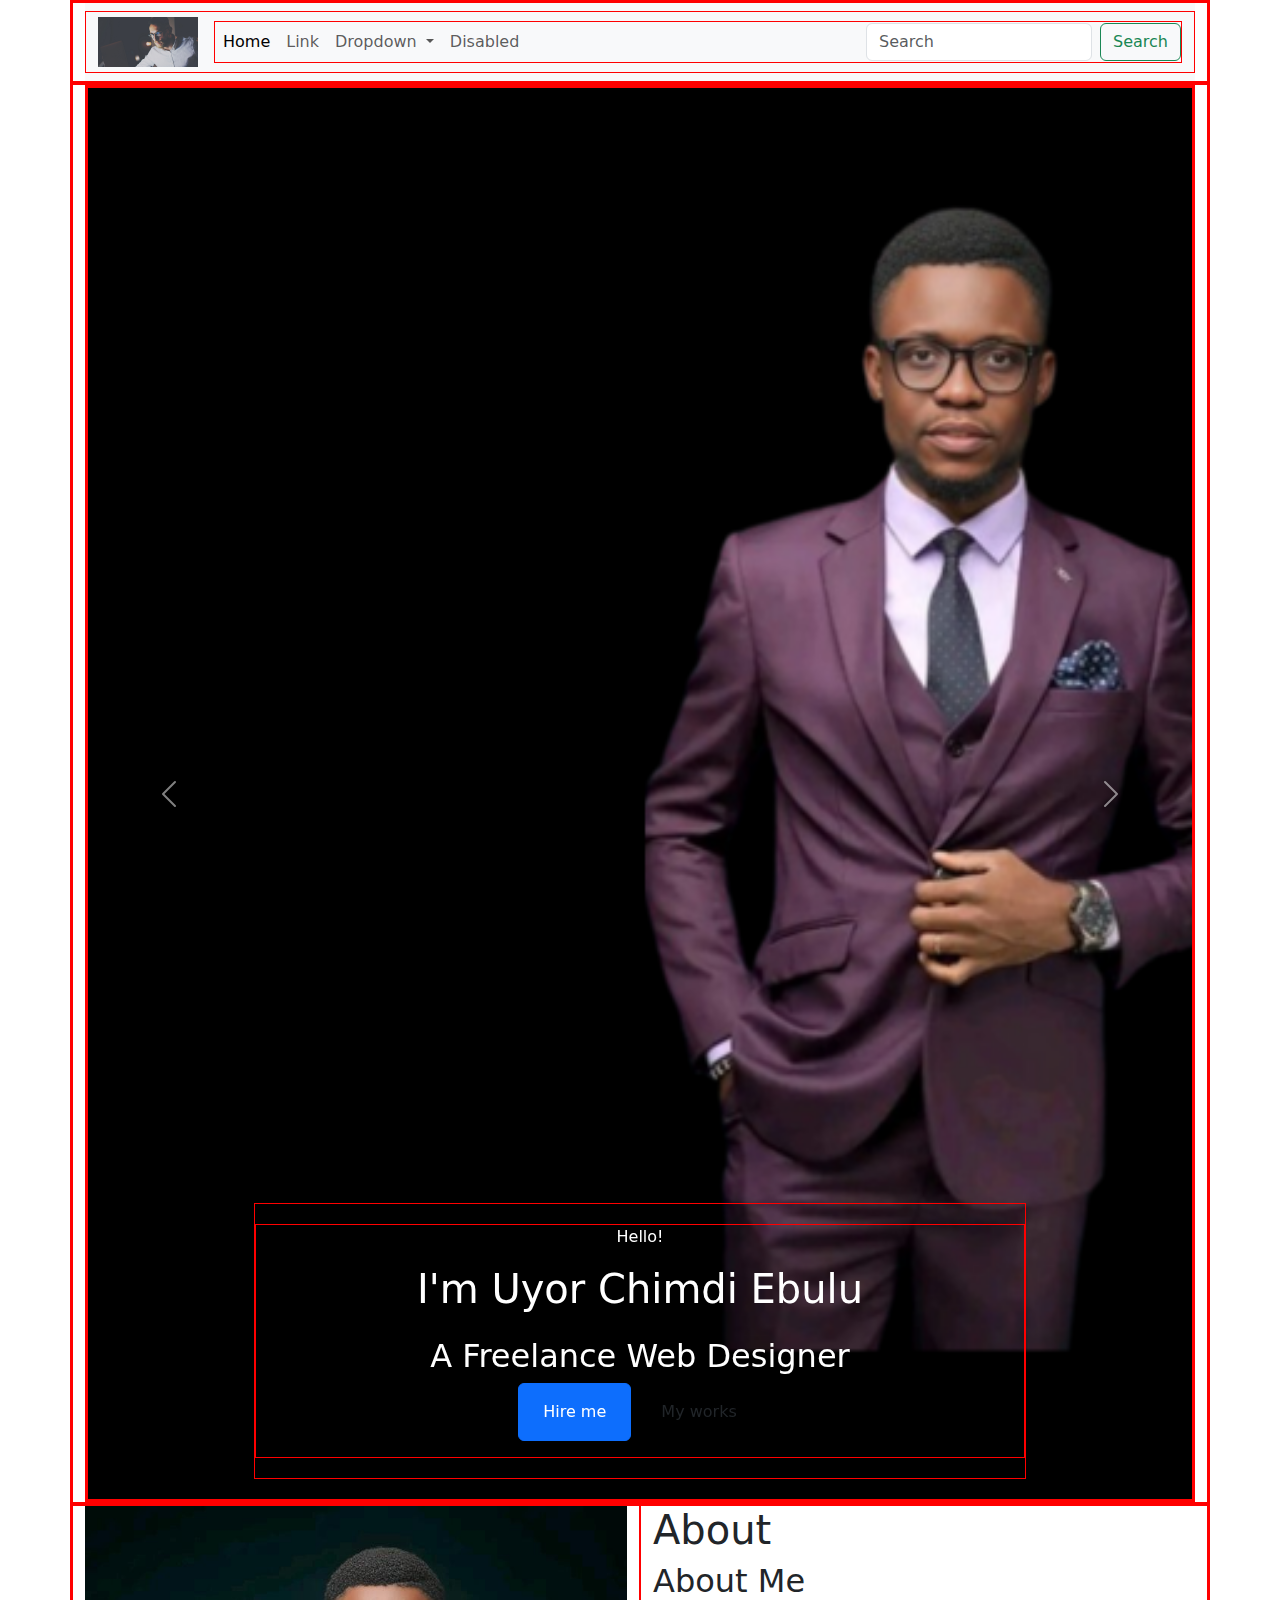
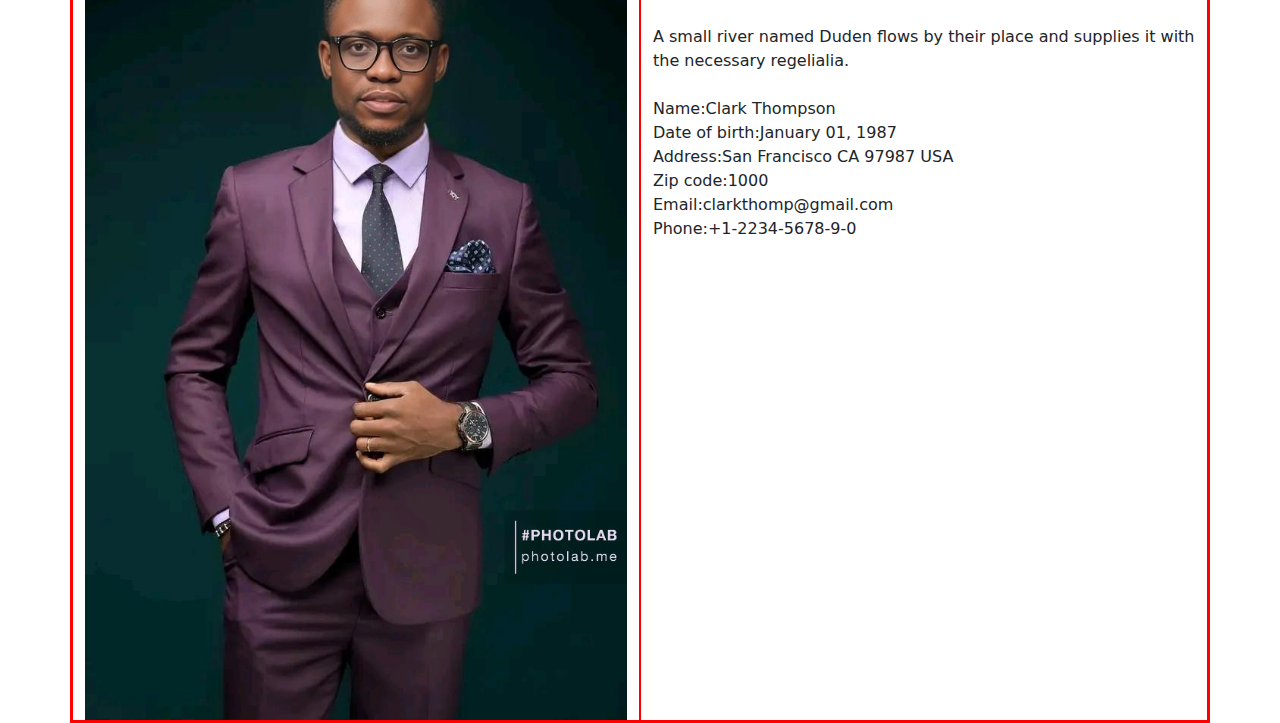
==== index.html @ 0951bf33 "file and folder setup" ====
<!DOCTYPE html>
<html>
<head>
	<meta charset="utf-8">
	<meta name="viewport" content="width=device-width, initial-scale=1, shrink-to-fit=no">
	<link rel="stylesheet" type="text/css" href="bootstrap/css/bootstrap.min.css">
	<link rel="stylesheet" type="text/css" href="fontawesome/css/all.min.css">
	<style type="text/css">
		div{
			border: 1px solid red;
		}
		#mymenu{
			background-color: brown;

		}
		.nav-link{
			color: ;
		}
		.dropdown-menu li a:hover{
			background-color: orange !important;
		}
	</style>	
	<title>My portfolio</title>
</head>
<body>
	<div class="container">

		<div class="row sticky-md-top">
			<div class="col">

				<!--nav start-->

				<nav class="navbar navbar-expand-lg bg-light">
  <div class="container-fluid">
    <a class="navbar-brand" href="#"><img src="image/someone.jpg" width="100"></a>
    <button class="navbar-toggler" type="button" data-bs-toggle="collapse" data-bs-target="#navbarSupportedContent" aria-controls="navbarSupportedContent" aria-expanded="false" aria-label="Toggle navigation">
      <span class="navbar-toggler-icon"></span>
    </button>
    <div class="collapse navbar-collapse" id="navbarSupportedContent">
      <ul class="navbar-nav me-auto mb-2 mb-lg-0">
        <li class="nav-item">
          <a class="nav-link active" aria-current="page" href="#">Home</a>
        </li>
        <li class="nav-item">
          <a class="nav-link" href="#">Link</a>
        </li>
        <li class="nav-item dropdown">
          <a class="nav-link dropdown-toggle" href="#" role="button" data-bs-toggle="dropdown" aria-expanded="false">
            Dropdown
          </a>
          <ul class="dropdown-menu">
            <li><a class="dropdown-item" href="#">Action</a></li>
            <li><a class="dropdown-item" href="#">Another action</a></li>
            <li><hr class="dropdown-divider"></li>
            <li><a class="dropdown-item" href="#">Something else here</a></li>
          </ul>
        </li>
        <li class="nav-item">
          <a class="nav-link">Disabled</a>
        </li>
      </ul>
      <form class="d-flex" role="search">
        <input class="form-control me-2" type="search" placeholder="Search" aria-label="Search">
        <button class="btn btn-outline-success" type="submit">Search</button>
      </form>
    </div>
  </div>
</nav>

			</div>
				<!--nav end-->
			
			
		</div>
		<div class="row">
			<div class="col">

	<!-- carousel starts -->

			 <section id="home-section" class="hero">
		<div id="carouselExampleControls" class="carousel slide" data-bs-ride="carousel">
  <div class="carousel-inner">
    <div class="carousel-item active">
      <img src="image/cu.png" class="d-block w-100" alt="...">
       <div class="carousel-caption d-none d-md-block">
      <div class="text">
      	<span class="subheading">Hello!</span>
        <h1 class="mb-4 mt-3">I'm <span>Uyor Chimdi Ebulu</span></h1>
        <h2>A Freelance Web Designer</h2>
        <p><a href="#" class="btn btn-primary py-3 px-4">Hire me</a> <a href="#" class="btn btn-white btn-outline-white py-3 px-4">My works</a></p>
      </div>
    </div>
    </div>
    <div class="carousel-item">
      <img src="image/bu.png" class="d-block w-100" alt="...">
       <div class="carousel-caption d-none d-md-block">
      <div class="text">
      	<span class="subheading">Hello!</span>
        <h1 class="mb-4 mt-3">I'm a <span>web designer</span> based in Nigeria</h1>
        <p><a href="#" class="btn btn-primary py-3 px-4">Hire me</a> <a href="#" class="btn btn-white btn-outline-white py-3 px-4">My works</a></p>

      </div>
    </div>

    </div>
    
  </div>
  <button class="carousel-control-prev" type="button" data-bs-target="#carouselExampleControls" data-bs-slide="prev">
    <span class="carousel-control-prev-icon" aria-hidden="true"></span>
    <span class="visually-hidden">Previous</span>
  </button>
  <button class="carousel-control-next" type="button" data-bs-target="#carouselExampleControls" data-bs-slide="next">
    <span class="carousel-control-next-icon" aria-hidden="true"></span>
    <span class="visually-hidden">Next</span>
  </button>
		</div>
			</section>
		<!-- carousel end -->
	</div>
	</div>

	<div class="row">
		
		<div class="col">
			<img src="image/ar.jpg" alt="just another image" class="img-fluid">
		</div>
		<div class="col">
				<h1 class="big">About</h1>
		            <h2 class="mb-4">About Me</h2>
		            <p>A small river named Duden flows by their place and supplies it with the necessary regelialia.</p>
		            <ul class="about-info mt-4 px-md-0 px-2">
		            	<li class="d-flex"><span>Name:</span> <span>Clark Thompson</span></li>
		            	<li class="d-flex"><span>Date of birth:</span> <span>January 01, 1987</span></li>
		            	<li class="d-flex"><span>Address:</span> <span>San Francisco CA 97987 USA</span></li>
		            	<li class="d-flex"><span>Zip code:</span> <span>1000</span></li>
		            	<li class="d-flex"><span>Email:</span> <span>clarkthomp@gmail.com</span></li>
		            	<li class="d-flex"><span>Phone: </span> <span>+1-2234-5678-9-0</span></li>
		            </ul>
		</div>

		
	</div>









	</div>



	<script type="text/javascript" src="bootstrap/js/bootstrap.bundle.min.js"></script> 
</body>
</html>
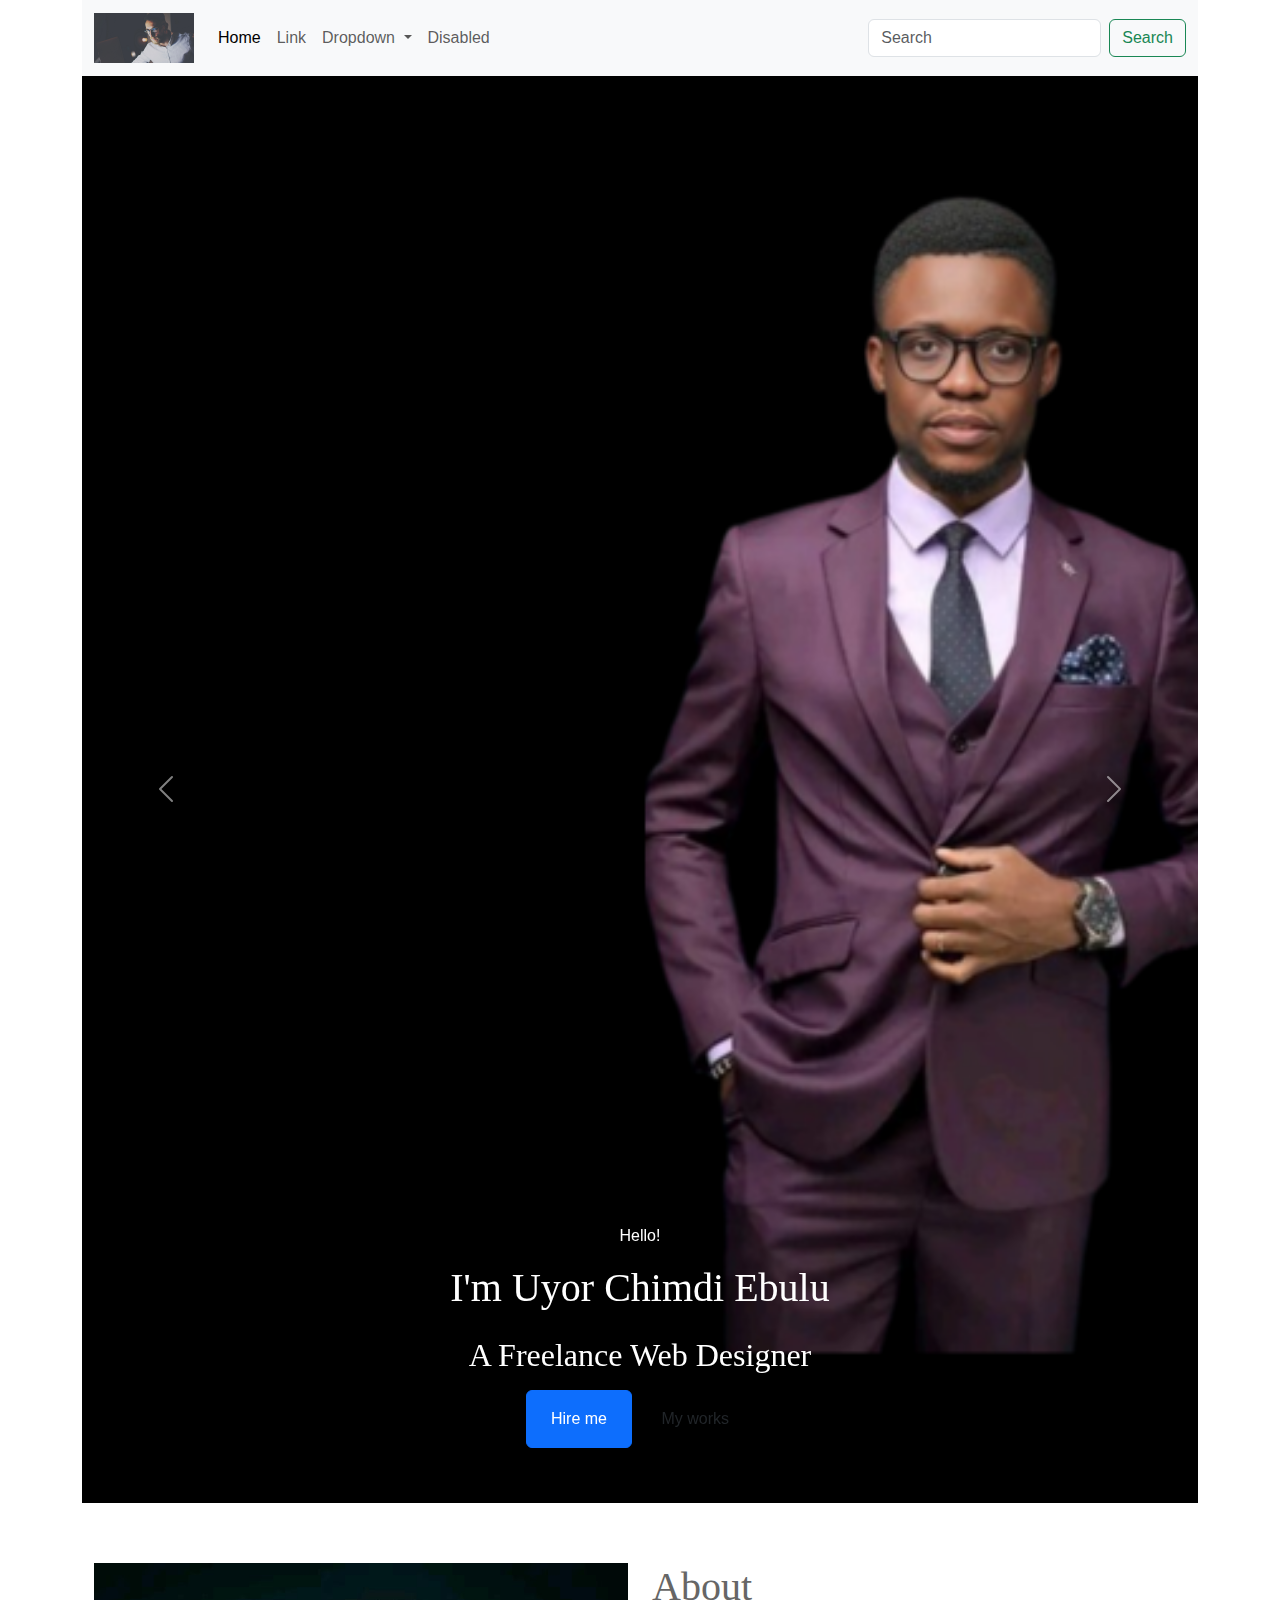
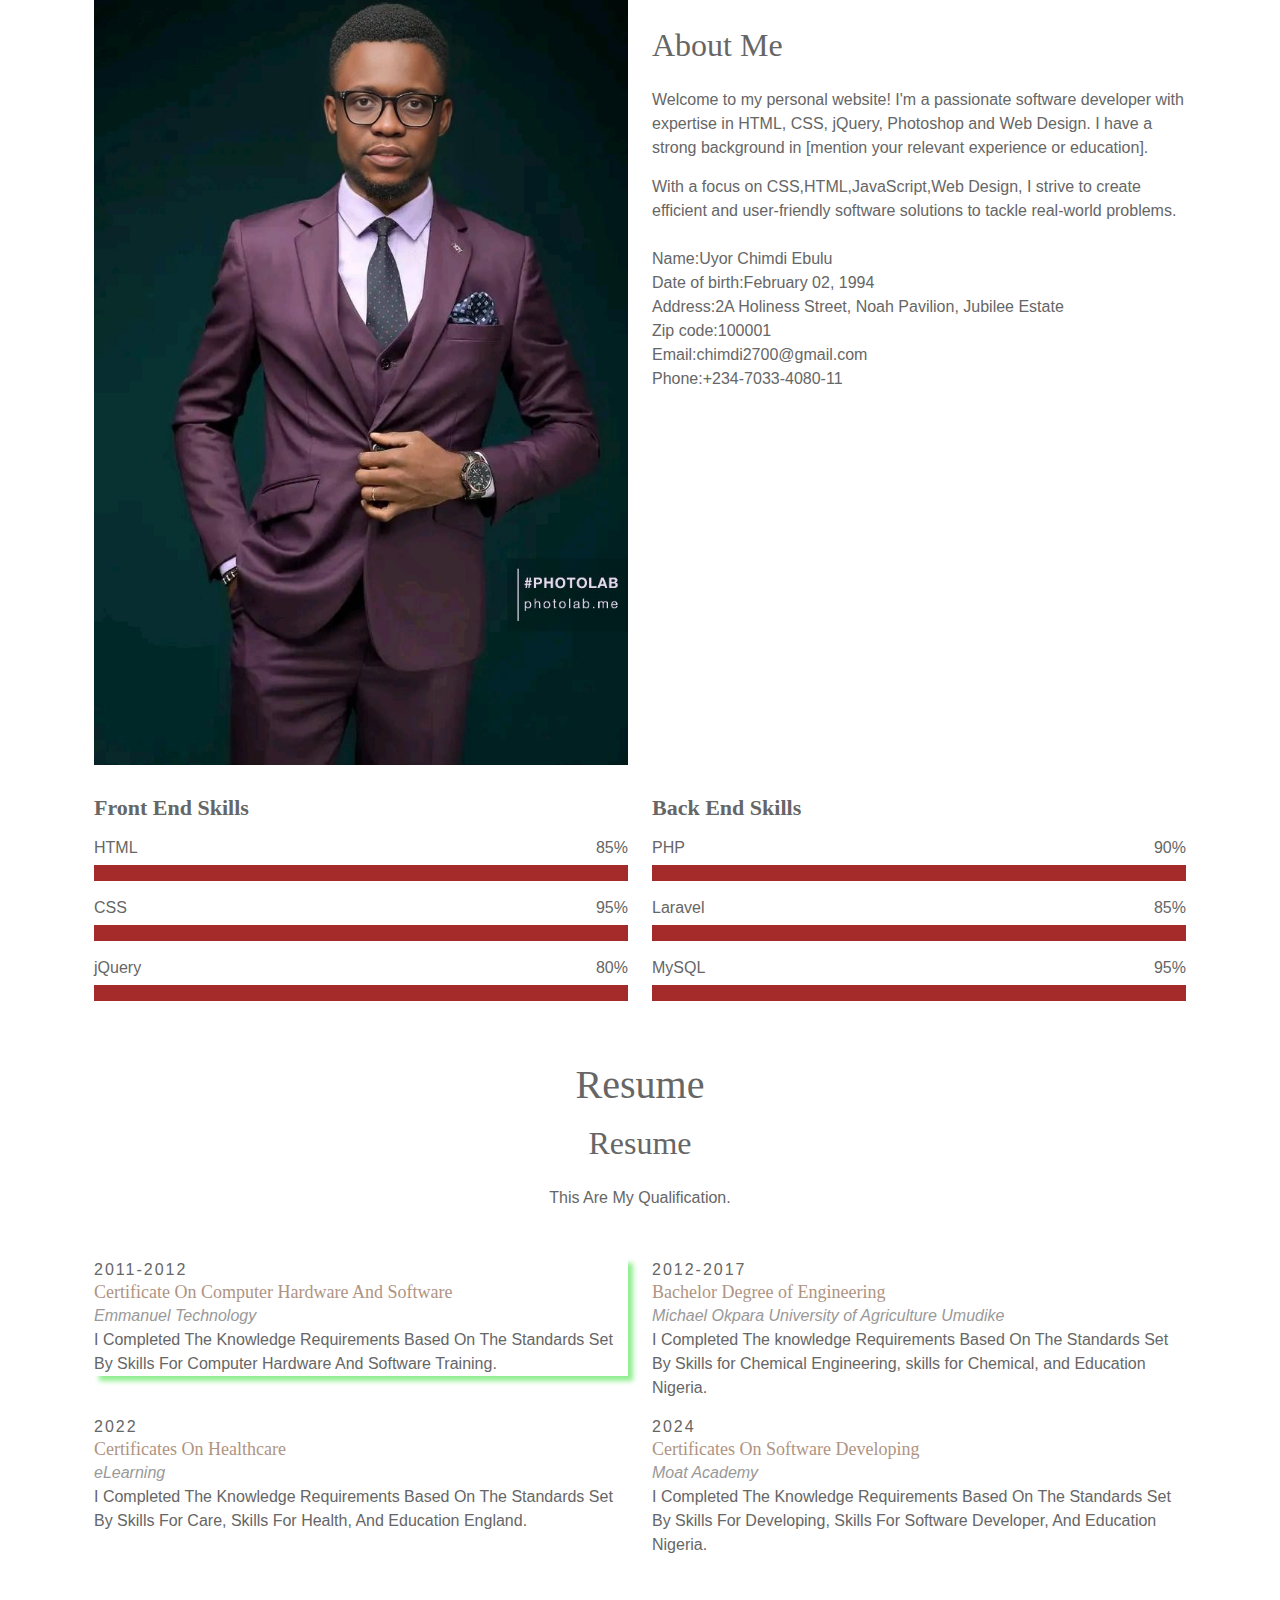
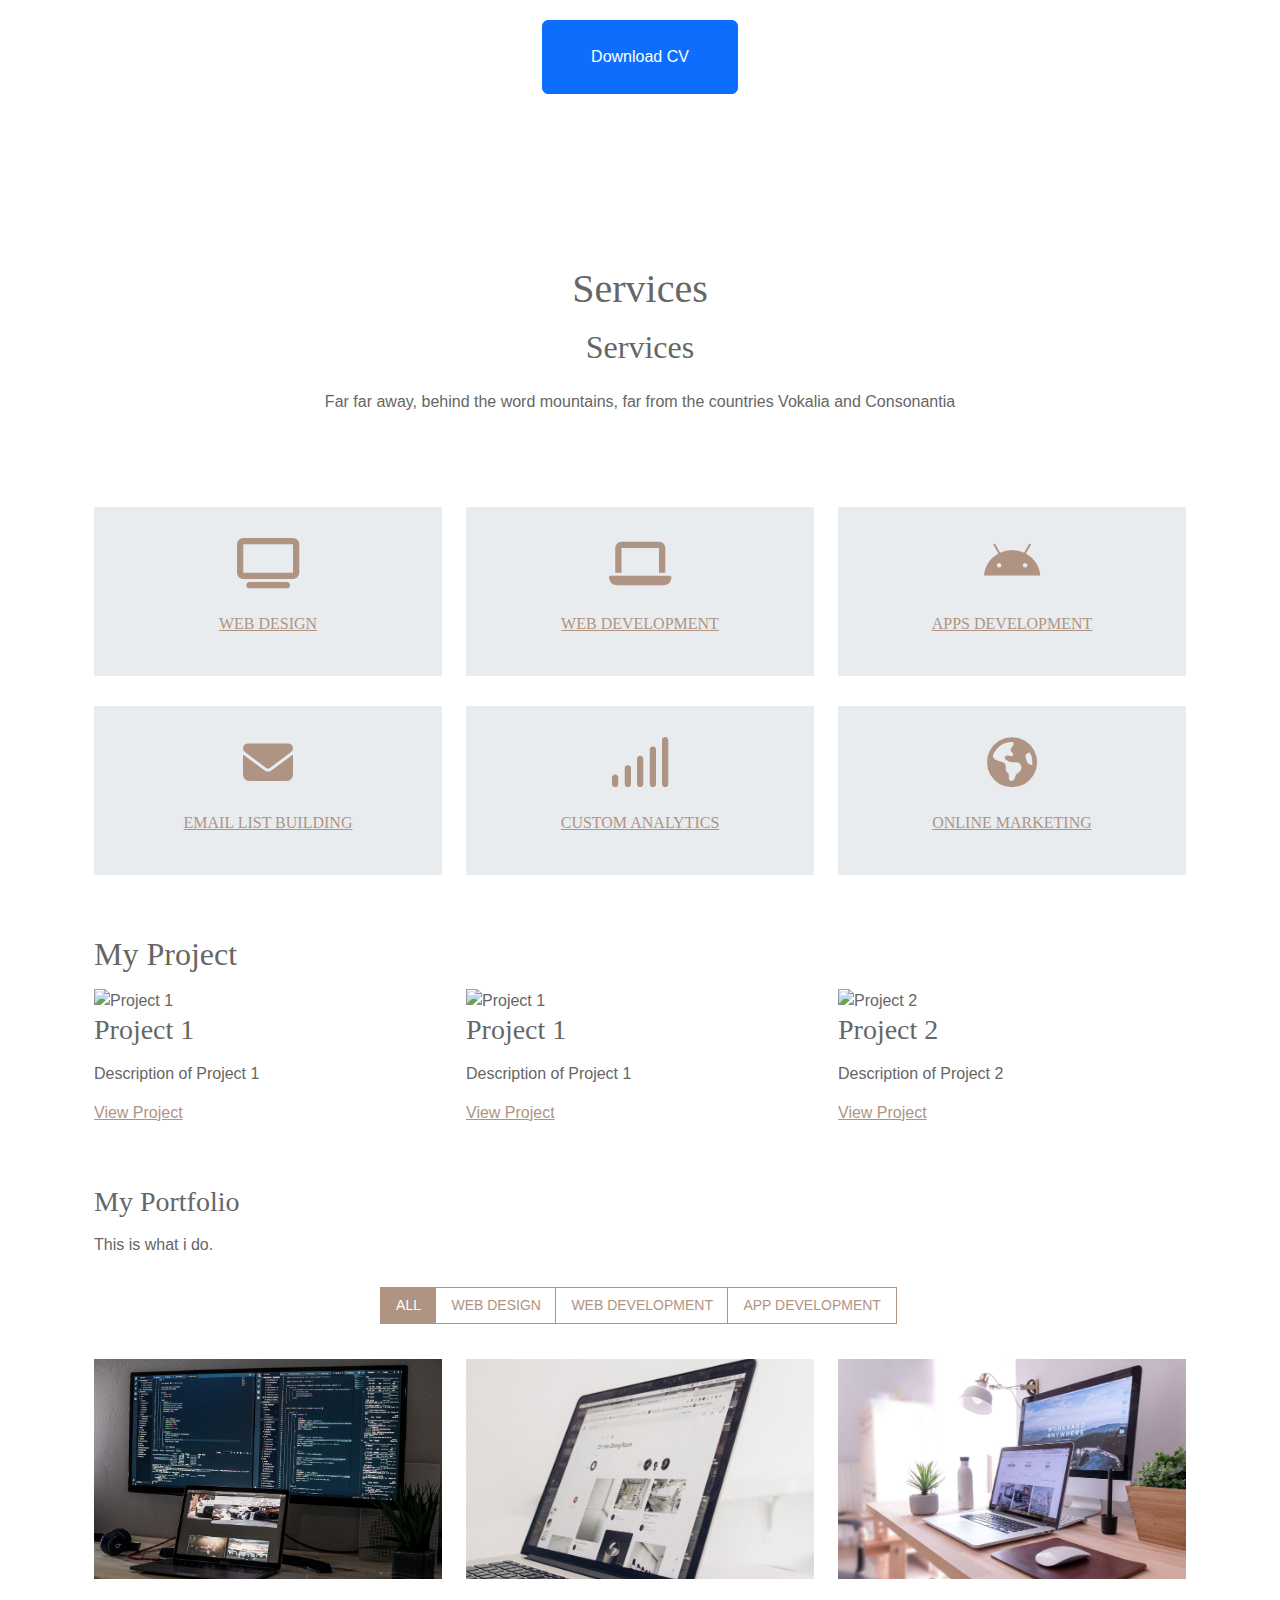
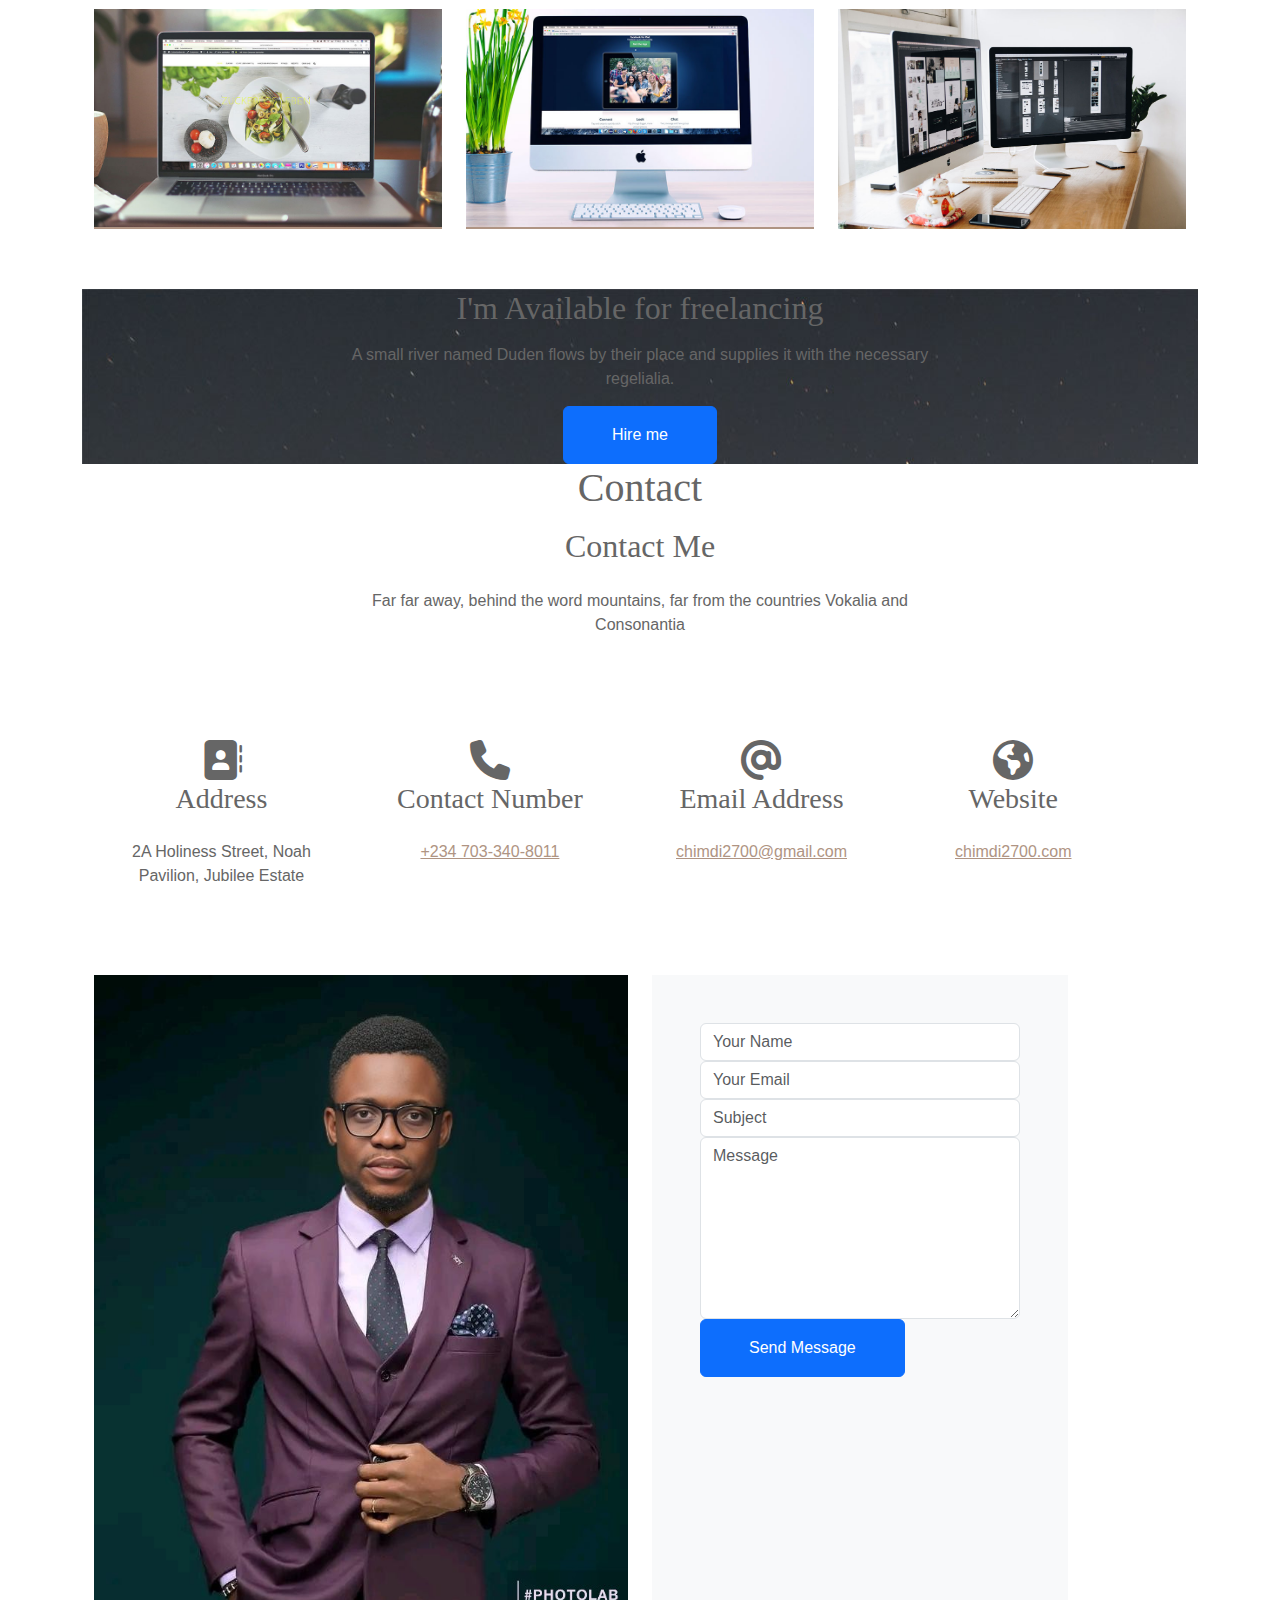
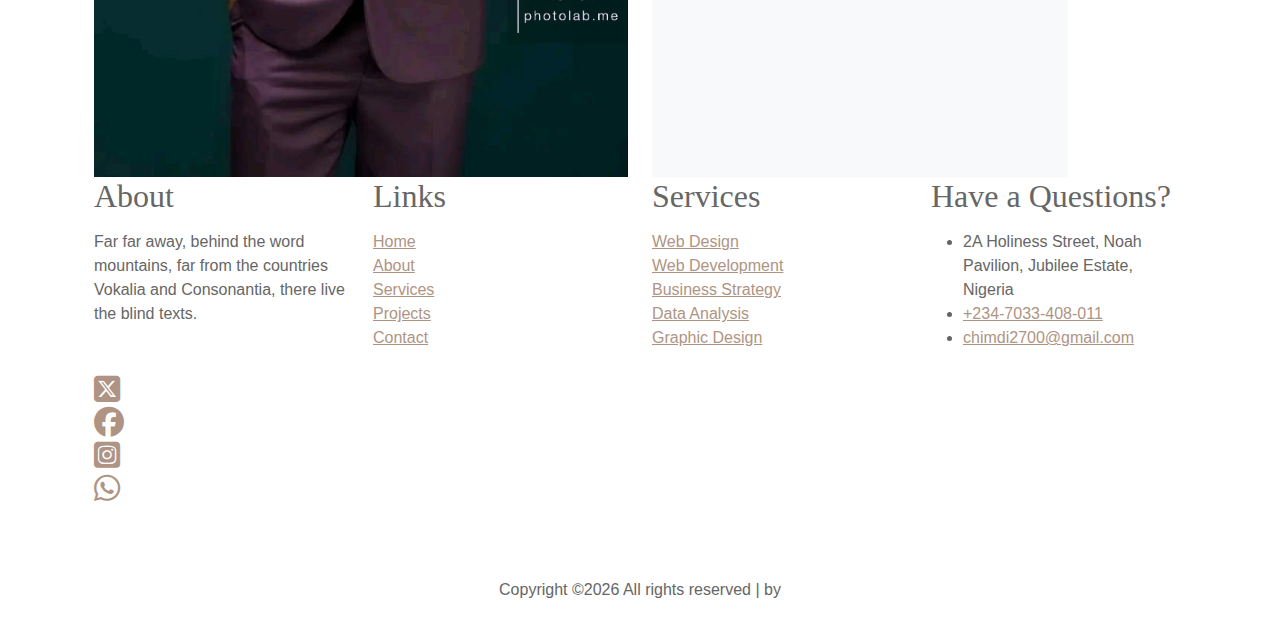
==== commit d4bd5589: "update" ====
--- a/index.html
+++ b/index.html
@@ -5,9 +5,19 @@
 	<meta name="viewport" content="width=device-width, initial-scale=1, shrink-to-fit=no">
 	<link rel="stylesheet" type="text/css" href="bootstrap/css/bootstrap.min.css">
 	<link rel="stylesheet" type="text/css" href="fontawesome/css/all.min.css">
+
+    <link href="index.css" rel="stylesheet">
 	<style type="text/css">
+
+		html {
+  font-family: sans-serif;
+  line-height: 1.15;
+  -webkit-text-size-adjust: 100%;
+  -webkit-tap-highlight-color: rgba(0, 0, 0, 0); }
+
+  
 		div{
-			border: 1px solid red;
+			border: ;
 		}
 		#mymenu{
 			background-color: brown;
@@ -19,6 +29,24 @@
 		.dropdown-menu li a:hover{
 			background-color: orange !important;
 		}
+
+        
+
+
+
+
+		/*about*/
+
+		
+
+
+
+
+
+ 
+
+
+
 	</style>	
 	<title>My portfolio</title>
 </head>
@@ -73,7 +101,7 @@
 			
 		</div>
 		<div class="row">
-			<div class="col">
+			<div class="col-md">
 
 	<!-- carousel starts -->
 
@@ -119,30 +147,527 @@
 	</div>
 	</div>
 
+
+<!--About-->
+ 
+<div class="about" id="about">
+      <div class="container">
 	<div class="row">
 		
-		<div class="col">
-			<img src="image/ar.jpg" alt="just another image" class="img-fluid">
-		</div>
-		<div class="col">
-				<h1 class="big">About</h1>
-		            <h2 class="mb-4">About Me</h2>
-		            <p>A small river named Duden flows by their place and supplies it with the necessary regelialia.</p>
-		            <ul class="about-info mt-4 px-md-0 px-2">
-		            	<li class="d-flex"><span>Name:</span> <span>Clark Thompson</span></li>
-		            	<li class="d-flex"><span>Date of birth:</span> <span>January 01, 1987</span></li>
-		            	<li class="d-flex"><span>Address:</span> <span>San Francisco CA 97987 USA</span></li>
-		            	<li class="d-flex"><span>Zip code:</span> <span>1000</span></li>
-		            	<li class="d-flex"><span>Email:</span> <span>clarkthomp@gmail.com</span></li>
-		            	<li class="d-flex"><span>Phone: </span> <span>+1-2234-5678-9-0</span></li>
-		            </ul>
-		</div>
+	<div class="col-md">
+    	<img src="image/ar.jpg" alt="just another image" class="img-fluid">
+    </div>
+	<div class="col-md">
+		<h1 class="big">About</h1>
+	     <h2 class="mb-4">About Me</h2>
+		 <p>Welcome to my personal website! I'm a passionate software developer with expertise in HTML, CSS, jQuery, Photoshop and Web Design. I have a strong background in [mention your relevant experience or education].</p>
+    	<p>With a focus on CSS,HTML,JavaScript,Web Design, I strive to create efficient and user-friendly software solutions to tackle real-world problems.</p>
+<ul class="about-info mt-4 px-md-0 px-2">
+	<li class="d-flex"><span>Name:</span> <span> Uyor Chimdi Ebulu</span></li>
+	<li class="d-flex"><span>Date of birth:</span> <span> February 02, 1994</span></li>
+	<li class="d-flex"><span>Address:</span> <span> 2A Holiness Street, Noah Pavilion, Jubilee Estate</span></li>
+	<li class="d-flex"><span>Zip code:</span> <span> 100001</span></li>
+	<li class="d-flex"><span>Email:</span> <span> chimdi2700@gmail.com</span></li>
+	<li class="d-flex"><span>Phone: </span> <span> +234-7033-4080-11</span></li>
+	</ul>
+	</div>
 
 		
 	</div>
 
 
 
+			<!--About end-->
+
+
+            <!--skill start-->
+ 
+<div class="row">
+    <div class="col-md-6">
+        <div class="skills">
+        <h3>Front End Skills</h3>
+        <div class="skill-name">
+         <p>HTML</p><p>85%</p>
+        </div>
+        <div class="progress">
+        <div class="progress-bar" role="progressbar" aria-valuenow="85" aria-valuemin="0" aria-valuemax="100"></div>
+        </div>
+                            
+        <div class="skill-name">
+         <p>CSS</p><p>95%</p>
+        </div>
+        <div class="progress">
+        <div class="progress-bar" role="progressbar" aria-valuenow="95" aria-valuemin="0" aria-valuemax="100"></div>
+         </div>
+                            
+        <div class="skill-name">
+        <p>jQuery</p><p>80%</p>
+         </div>
+        <div class="progress">
+     <div class="progress-bar" role="progressbar" aria-valuenow="80" aria-valuemin="0" aria-valuemax="100"></div>
+     </div>
+     </div>
+    </div>
+     <div class="col-md-6">
+    <div class="skills">
+    <h3>Back End Skills</h3>
+  <div class="skill-name">                    
+    <p>PHP</p><p>90%</p>
+    </div>
+    <div class="progress">
+     <div class="progress-bar" role="progressbar" aria-valuenow="90" aria-valuemin="0" aria-valuemax="100"></div>
+    </div>
+                            
+    <div class="skill-name">
+  <p>Laravel</p><p>85%</p>
+    </div>
+     <div class="progress">
+    <div class="progress-bar" role="progressbar" aria-valuenow="85" aria-valuemin="0" aria-valuemax="100"></div>
+    </div>
+                            
+     <div class="skill-name">
+    <p>MySQL</p><p>95%</p>
+    </div>
+    <div class="progress">
+    <div class="progress-bar" role="progressbar" aria-valuenow="95" aria-valuemin="0" aria-valuemax="100"></div>
+    </div>
+    </div>
+    </div>
+    </div>
+</div>
+</div>
+
+
+         <!--skill end-->
+
+			<!--Resume-->
+
+                    
+<section id="resume">
+    <div class="resume" id="resume">
+        <div class="container">
+	<div class="row justify-content-center pb-5">
+          <div class="col-md-10 heading-section text-center ftco-animate">
+            <header class="section-header">
+          	<h1 class="big big-2">Resume</h1>
+            <h2 class="mb-4">Resume</h2>
+            <p>This Are My Qualification.</p>
+        </header>
+          </div>
+        </div>
+
+<div class="row">
+	<div class="col-md">
+		<div class="exp-columu" style="box-shadow: 5px 5px 5px lightgreen; hover: box-shadow:none">
+    	<span class="exp-date">2011-2012</span>
+    	<h2 class="exp-company">Certificate On Computer Hardware And Software</h2>
+    	<span class="exp-designation">Emmanuel Technology</span>
+    	<p class="exp-detail">I Completed The Knowledge Requirements Based On The Standards Set By Skills For Computer Hardware And Software Training.</p>
+    </div>
+   </div>
+   
+   <div class="col-md">
+   	    <div class="exp-columu">
+    	<span class="exp-date">2012-2017</span>
+    	<h2 class="exp-company">Bachelor Degree of Engineering</h2>
+    	<span class="exp-designation">Michael Okpara University of Agriculture Umudike</span>
+    	<p class="exp-detail">I Completed The knowledge Requirements Based On The Standards Set By Skills for Chemical Engineering, skills for Chemical, and Education Nigeria.</p>
+    				</div>
+
+   </div> 				
+</div>
+
+
+<div class="row">
+	<div class="col-md">
+		<div class="exp-columu">
+    	<span class="exp-date">2022</span>
+    	<h2 class="exp-company">Certificates On Healthcare</h2>
+    	<span class="exp-designation">eLearning</span>
+    	<p class="exp-detail">I Completed The Knowledge Requirements Based On The Standards Set By Skills For Care, Skills For Health, And Education England.</p>
+    	</div>
+	</div>
+	<div class="col-md">
+		<div class="exp-columu">
+    	<span class="exp-date">2024</span>
+    	<h2 class="exp-company">Certificates On Software Developing</h2>
+    	<span class="exp-designation">Moat Academy</span>
+    	<p class="exp-detail">I Completed The Knowledge Requirements Based On The Standards Set By Skills For Developing, Skills For  Software Developer, And Education Nigeria.</p>
+    	</div>
+	</div>
+
+</div>
+<div class="row justify-content-center mt-5">
+    <div class="col-md-6 text-center ftco-animate">
+    <p><a href="#" class="btn btn-primary py-4 px-5">Download CV</a></p>
+    </div>
+    </div>
+</div>
+</div>
+    </section>
+
+<!--Resume-->
+
+
+
+<!--Services Start-->
+
+
+<div class="services" id="services">
+    <div class="container">
+	<div class="row justify-content-center py-5 mt-5">
+          <div class="col-md-12 heading-section text-center ftco-animate">
+          	<h1 class="big big-2">Services</h1>
+            <h2 class="mb-4">Services</h2>
+            <p>Far far away, behind the word mountains, far from the countries Vokalia and Consonantia</p>
+          </div>
+        </div>
+
+<div class="row">
+  <div class="col-sm-6 col-md-4">
+     <div class="single-service">
+    <span></span>
+    <div class="service-icon"><i class="fa fa-television" style="font-size: 50px;"></i></div>
+    <h4><a href="#">Web Design</a></h4>
+    <p></p>
+    </div>
+    </div>
+    <div class="col-sm-6 col-md-4">
+     <div class="single-service">
+     <span></span>
+    <div class="service-icon"> <i class="fa fa-laptop" style="font-size: 50px;"></i> </div>
+    <h4><a href="#">Web Development</a></h4>
+    <p></p>
+    </div>
+    </div>
+     <div class="col-sm-6 col-md-4">
+     <div class="single-service">
+    <span></span>
+    <div class="service-icon"> <i class="fa-brands fa-android" style="font-size: 50px;"></i> </div>
+    <h4><a href="#">Apps Development</a></h4>
+    <p></p>
+    </div>
+    </div>
+    <div class="col-sm-6 col-md-4">
+    <div class="single-service">
+    <span></span>
+    <div class="service-icon"> <i class="fa-solid fa-envelope" style="font-size: 50px;"></i> </div>
+    <h4><a href="#">Email List Building</a></h4>
+     <p></p>
+     </div>
+    </div>
+    <div class="col-sm-6 col-md-4">
+    <div class="single-service">
+     <span></span>
+    <div class="service-icon"> <i class="fa fa-signal" style="font-size: 50px;"></i> </div>
+     <h4><a href="#">Custom Analytics</a></h4>
+    <p></p>
+    </div>
+    </div>
+    <div class="col-sm-6 col-md-4">
+    <div class="single-service">
+     <span></span>
+    <div class="service-icon"> <i class="fa-solid fa-earth-americas" style="font-size: 50px;"></i> </div>
+    <h4><a href="#">Online Marketing</a></h4>
+    <p></p>
+     </div>
+    </div>
+    </div>
+</div>
+
+</div>
+
+	
+	<!--Services end-->
+
+    
+
+
+ <section id="project">
+    <div class="container">
+        <h2>My Project</h2>
+        <!-- Showcase your projects here with images, descriptions, and links -->
+    <div class="row">
+     <div class="col-md">
+        <div class="project">
+     <img src="image/school.png" alt="Project 1" class="img-fluid">
+        <h3>Project 1</h3>
+        <p>Description of Project 1</p>
+        <a href="chimdiproject/index.html">View Project</a>
+        </div>
+        </div>
+        <div class="col-md">
+        <div class="project">
+        <img src="image/po.png" alt="Project 1" class="img-fluid">
+        <h3>Project 1</h3>
+        <p>Description of Project 1</p>
+        <a href="minproject2/index.html">View Project</a>
+        </div>
+        </div>
+         <div class="col-md">
+         <div class="project">
+        <img src="image/store.png" alt="Project 2" class="img-fluid">
+        <h3>Project 2</h3>
+        <p>Description of Project 2</p>
+        <a href="Assignment2/index.html">View Project</a>
+        </div>
+            <!-- Add more projects as needed -->
+        </div>
+    </div>
+    </section>
+
+           
+<!--my portfolio-->
+<div class="portfolio" id="portfolio">
+    <div class="container">
+    <header class="section-header">
+    <h3 class="section-title">My Portfolio</h3>
+     <p>
+        This is what i do.
+    </p>
+</header>
+
+<div class="row">
+    <div class="col-lg-12">
+        <ul id="portfolio-flters">
+       <li data-filter="*" class="filter-active">All</li>
+       <li data-filter=".web-des">Web Design</li>
+        <li data-filter=".web-dev">Web Development</li>
+         <li data-filter=".app-dev">App Development</li>
+           </ul>
+         </div>
+       </div>
+
+    <div class="row portfolio-container">
+ <div class="col-lg-4 col-md-6 portfolio-item web-des">
+     <div class="portfolio-wrap">
+   <figure>
+ <img src="image/image_1.jpg" class="img-fluid" alt="">
+  <a href="image/image_1.jpg" data-lightbox="portfolio" data-title="Curabitur semper erat" class="link-preview" title="Preview"><i class="fa fa-eye"></i></a>
+        <a href="#" class="link-details" title="More Details"><i class="fa fa-link"></i></a>
+        <h4 class="portfolio-title"><span>Web Design</span></h4>
+         </figure>
+    </div>
+</div>
+
+    <div class="col-lg-4 col-md-6 portfolio-item web-des">
+     <div class="portfolio-wrap">
+        <figure>
+         <img src="image/image_2.jpg" class="img-fluid" alt="">
+       <a href="image/image_2.jpg" class="link-preview" data-lightbox="portfolio" data-title="Maecenas a tempus tortor" title="Preview"><i class="fa fa-eye"></i></a>
+      <a href="#" class="link-details" title="More Details"><i class="fa fa-link"></i></a>
+     <h4 class="portfolio-title"> <span>Web Design</span></h4>
+     </figure>
+     </div>
+     </div>
+
+     <div class="col-lg-4 col-md-6 portfolio-item web-dev">
+    <div class="portfolio-wrap">
+    <figure>
+    <img src="image/image_3.jpg" class="img-fluid" alt="">
+     <a href="image/image_3.jpg" class="link-preview" data-lightbox="portfolio" data-title="Aliquam id sapien lorem" title="Preview"><i class="fa fa-eye"></i></a>
+     <a href="#" class="link-details" title="More Details"><i class="fa fa-link"></i></a>
+    <h4 class="portfolio-title"> <span>Web Development</span></h4>
+    </figure>
+    </div>
+    </div>
+
+    <div class="col-lg-4 col-md-6 portfolio-item web-dev">
+    <div class="portfolio-wrap">
+    <figure>
+    <img src="image/oo.jpg" class="img-fluid" alt="">
+    <a href="image/oo.jpg" class="link-preview" data-lightbox="portfolio" data-title="Quisque lectus mauris" title="Preview"><i class="fa fa-eye"></i></a>
+    <a href="#" class="link-details" title="More Details"><i class="fa fa-link"></i></a>
+     <h4 class="portfolio-title"> <span>Web Development</span></h4>
+    </figure>
+    </div>
+    </div>
+
+    <div class="col-lg-4 col-md-6 portfolio-item app-dev">
+    <div class="portfolio-wrap">
+    <figure>
+     <img src="image/jj.jpg" class="img-fluid" alt="">
+    <a href="image/jj.jpg" class="link-preview" data-lightbox="portfolio" data-title="Interdum et malesuada" title="Preview"><i class="fa fa-eye"></i></a>
+    <a href="#" class="link-details" title="More Details"><i class="fa fa-link"></i></a>
+    <h4 class="portfolio-title"> <span>Apps Development</span></h4>
+     </figure>
+    </div>
+    </div>
+
+    <div class="col-lg-4 col-md-6 portfolio-item app-dev">
+    <div class="portfolio-wrap">
+    <figure>
+    <img src="image/project-5.jpg" class="img-fluid" alt="">
+    <a href="image/project-5.jpg" class="link-preview" data-lightbox="portfolio" data-title="Pellentesque lacus" title="Preview"><i class="fa fa-eye"></i></a>
+     <a href="#" class="link-details" title="More Details"><i class="fa fa-link"></i></a>
+    <h4 class="portfolio-title"><span>Apps Development</span></h4>
+    </figure>
+  </div>
+    </div>
+ </div>
+    </div>
+</div>
+
+<!--my porfolio end-->
+
+
+
+<section class="ftco-section ftco-hireme img margin-top" style="background-image: url(image/bg_1.jpg)">
+            <div class="container">
+                <div class="row justify-content-center">
+                    <div class="col-md-7 ftco-animate text-center">
+                        <h2>I'm <span>Available</span> for freelancing</h2>
+                        <p>A small river named Duden flows by their place and supplies it with the necessary regelialia.</p>
+                        <p class="mb-0"><a href="#" class="btn btn-primary py-3 px-5">Hire me</a></p>
+                    </div>
+                </div>
+            </div>
+        </section>
+
+<!--contact section-->
+ <section class="ftco-section contact-section ftco-no-pb" id="contact-section">
+      <div class="container">
+        <div class="row justify-content-center mb-5 pb-3">
+          <div class="col-md-7 heading-section text-center ftco-animate">
+            <h1 class="big big-2">Contact</h1>
+            <h2 class="mb-4">Contact Me</h2>
+            <p>Far far away, behind the word mountains, far from the countries Vokalia and Consonantia</p>
+          </div>
+        </div>
+
+        <div class="row d-flex contact-info mb-5">
+          <div class="col-md-6 col-lg-3 d-flex ftco-animate">
+            <div class="align-self-stretch box p-4 text-center">
+                <div class="icon d-flex align-items-center justify-content-center">
+                    <span class="icon-map-signs"><i class="fa-solid fa-address-book" style="font-size: 40px;"></i></span>
+                </div>
+                <h3 class="mb-4">Address</h3>
+                <p>2A Holiness Street, Noah Pavilion, Jubilee Estate</p>
+              </div>
+          </div>
+          <div class="col-md-6 col-lg-3 d-flex ftco-animate">
+            <div class="align-self-stretch box p-4 text-center">
+                <div class="icon d-flex align-items-center justify-content-center">
+                    <span class="icon-phone2"><i class="fa-solid fa-phone" style="font-size:40px"></i></span>
+                </div>
+                <h3 class="mb-4">Contact Number</h3>
+                <p><a href="tel://1234567920">+234 703-340-8011</a></p>
+              </div>
+          </div>
+          <div class="col-md-6 col-lg-3 d-flex ftco-animate">
+            <div class="align-self-stretch box p-4 text-center">
+                <div class="icon d-flex align-items-center justify-content-center">
+                    <span class="icon-paper-plane"><i class="fa-solid fa-at" style="font-size: 40px"></i></span>
+                </div>
+                <h3 class="mb-4">Email Address</h3>
+                <p><a href="mailto:info@yoursite.com">chimdi2700@gmail.com</a></p>
+              </div>
+          </div>
+          <div class="col-md-6 col-lg-3 d-flex ftco-animate">
+            <div class="align-self-stretch box p-4 text-center">
+                <div class="icon d-flex align-items-center justify-content-center">
+                    <span class="icon-globe"><i class="fa-solid fa-earth-americas" style="font-size: 40px"></i></span>
+                </div>
+                <h3 class="mb-4">Website</h3>
+                <p><a href="#">chimdi2700.com</a></p>
+              </div>
+          </div>
+        </div>
+
+<div class="row no-gutters block-9">
+          <div class="col-md-6 order-md-last d-flex">
+            <form action="#" class="bg-light p-4 p-md-5 contact-form">
+              <div class="form-group">
+                <input type="text" class="form-control" placeholder="Your Name">
+              </div>
+              <div class="form-group">
+                <input type="text" class="form-control" placeholder="Your Email">
+              </div>
+              <div class="form-group">
+                <input type="text" class="form-control" placeholder="Subject">
+              </div>
+              <div class="form-group">
+                <textarea name="" id="" cols="30" rows="7" class="form-control" placeholder="Message"></textarea>
+              </div>
+              <div class="form-group">
+                <input type="submit" value="Send Message" class="btn btn-primary py-3 px-5">
+              </div>
+            </form>
+          
+          </div>
+
+          <div class="col-md-6 d-flex">
+            <div class="img"><img src="image/ar.jpg" alt="just another image" class="img-fluid"></div>
+          </div>
+        </div>
+      </div>
+    </section>
+ <!--constant end-->
+
+
+  <footer class="ftco-footer ftco-section">
+      <div class="container">
+        <div class="row mb-5">
+          <div class="col-md">
+            <div class="ftco-footer-widget mb-4">
+              <h2 class="ftco-heading-2">About</h2>
+              <p>Far far away, behind the word mountains, far from the countries Vokalia and Consonantia, there live the blind texts.</p>
+              <ul class="ftco-footer-social list-unstyled float-md-left float-lft mt-5">
+                <li class="ftco-animate"><a href="#"><span class="icon-twitter"><i class="fa-brands fa-square-x-twitter" style="font-size:30px"></i></span></a></li>
+                <li class="ftco-animate"><a href="#"><span class="icon-facebook"><i class="fa-brands fa-facebook" style="font-size:30px"></i></span></a></li>
+                <li class="ftco-animate"><a href="#"><span class="icon-instagram"><i class="fa-brands fa-square-instagram" style="font-size:30px"></i></span></a></li>
+                <li class="ftco-animate"><a href="#"><span class="icon-whatsapp"><i class="fa-brands fa-whatsapp" style="font-size:30px"></i></span></a></li>
+              </ul>
+            </div>
+          </div>
+          <div class="col-md">
+            <div class="ftco-footer-widget mb-4 ml-md-4">
+              <h2 class="ftco-heading-2">Links</h2>
+              <ul class="list-unstyled">
+                <li><a href="#"><span class="icon-long-arrow-right mr-2"></span>Home</a></li>
+                <li><a href="#"><span class="icon-long-arrow-right mr-2"></span>About</a></li>
+                <li><a href="#"><span class="icon-long-arrow-right mr-2"></span>Services</a></li>
+                <li><a href="#"><span class="icon-long-arrow-right mr-2"></span>Projects</a></li>
+                <li><a href="#"><span class="icon-long-arrow-right mr-2"></span>Contact</a></li>
+              </ul>
+            </div>
+          </div>
+          <div class="col-md">
+             <div class="ftco-footer-widget mb-4">
+              <h2 class="ftco-heading-2">Services</h2>
+              <ul class="list-unstyled">
+                <li><a href="#"><span class="icon-long-arrow-right mr-2"></span>Web Design</a></li>
+                <li><a href="#"><span class="icon-long-arrow-right mr-2"></span>Web Development</a></li>
+                <li><a href="#"><span class="icon-long-arrow-right mr-2"></span>Business Strategy</a></li>
+                <li><a href="#"><span class="icon-long-arrow-right mr-2"></span>Data Analysis</a></li>
+                <li><a href="#"><span class="icon-long-arrow-right mr-2"></span>Graphic Design</a></li>
+              </ul>
+            </div>
+          </div>
+          <div class="col-md">
+            <div class="ftco-footer-widget mb-4">
+                <h2 class="ftco-heading-2">Have a Questions?</h2>
+                <div class="block-23 mb-3">
+                  <ul>
+                    <li><span class="icon icon-map-marker"></span><span class="text">2A Holiness Street, Noah Pavilion, Jubilee Estate, Nigeria</span></li>
+                    <li><a href="#"><span class="icon icon-phone"></span><span class="text">+234-7033-408-011</span></a></li>
+                    <li><a href="#"><span class="icon icon-envelope"></span><span class="text">chimdi2700@gmail.com</span></a></li>
+                  </ul>
+                </div>
+            </div>
+          </div>
+        </div>
+        <div class="row">
+          <div class="col-md-12 text-center">
+
+            
+  Copyright &copy;<script>document.write(new Date().getFullYear());</script> All rights reserved | <i class="icon-heart color-danger" aria-hidden="true"></i> by <a href="https://colorlib.com" target="_blank"></a>
+  <!-- Link back to Colorlib can't be removed. Template is licensed under CC BY 3.0. --></p>
+          </div>
+        </div>
+      </div>
+    </footer>
+    
 
 
 
--- a/index.css
+++ b/index.css
@@ -0,0 +1,440 @@
+body {
+    color: #666666;
+    font-family: 'Open Sans', sans-serif;
+    font-weight: 300;
+    background: #ffffff;
+}
+
+a {
+    color: #AF9483;
+    transition: 0.5s;
+}
+
+a:hover,
+a:active,
+a:focus {
+    color: #666666;
+    outline: none;
+    text-decoration: none;
+}
+
+p {
+    padding: 0;
+    margin: 0 0 15px 0;
+}
+
+h1,
+h2,
+h3,
+h4,
+h5,
+h6 {
+    font-family: 'Solway', serif;
+  
+    margin: 0 0 15px 0;
+    padding: 0;
+}
+
+
+/*About*/
+
+.about {
+    padding: 60px 0 15px 0;
+    position: relative;
+}
+
+.about .row {
+    margin-bottom: 30px;
+}
+
+.about img {
+    width: 100%;
+}
+
+.about h3 {
+    font-size: 18px;
+    font-weight: 400;
+    margin-bottom: 5px;
+}
+
+.about h4 {
+    font-size: 16px;
+    font-weight: 400;
+}
+
+.about p {
+    font-size: 16px;
+    font-weight: 300;
+}
+
+.about a {
+    display: inline-block;
+    padding: 6px 20px;
+    color: #AF9483;
+    font-size: 16px;
+    font-weight: 400;
+    letter-spacing: 1px;
+    border: 1px solid #AF9483;
+}
+
+.about a:hover {
+    color: #ffffff;
+    background: #AF9483;
+}
+
+.about .skills h3 {
+    font-size: 22px;
+    font-weight: 700;
+    color: #666666;
+    margin-bottom: 15px;
+}
+
+.about .skill-name {
+    position: relative;
+    width: 100%;
+
+}
+
+.about .skill-name p {
+    display: inline-block;
+    margin-bottom: 5px;
+    font-size: 16px;
+    font-weight: 400;
+
+}
+
+.about .skill-name p:last-child {
+    float: right;
+
+}
+
+.about .progress {
+    margin-bottom: 15px;
+    border-radius: 0;
+    background: brown;
+
+}
+
+.about .progress .progress-bar {
+    background: #AF9483;
+    border-radius: 0;
+
+}
+
+/*resume*/
+
+.resume {
+    position: relative;
+    padding: 0;
+}
+
+.resume .section-header p {
+    margin:0;
+}
+
+.resume .exp-column {
+    margin-top: 30px;
+    padding: 25px 30px;
+    background: #e9ecef;
+}
+
+.resume .exp-column::before {
+    position: absolute;
+    content: "";
+    height: 3px;
+    top: 30px;
+    right: 100%;
+    left: 15px;
+    background: #AF9483;
+}
+
+.resume .exp-column::after {
+    position: absolute;
+    content: "";
+    height: 3px;
+    bottom: 0;
+    right: 15px;
+    left: 100%;
+    background: #AF9483;
+}
+
+.resume .exp-column:hover::before {
+    transition: .3s;
+    right: 15px;
+}
+
+.resume .exp-column:hover::after {
+    transition: .3s;
+    left: 15px;
+}
+
+.resume .exp-date {
+    margin-bottom: 5px;
+    color: #666666;
+    font-size: 16px;
+    font-weight: 300;
+    letter-spacing: 2px;
+}
+
+.resume .exp-date span {
+    font-weight: 400;
+    font-style: italic;
+}
+
+.resume .exp-company {
+    margin-bottom: 0;
+    color: #AF9483;
+    font-size: 18px;
+    font-weight: 400;
+}
+
+.resume .exp-designation {
+    margin-bottom: 10px;
+    color: #999999;
+    font-size: 16px;
+    font-weight: 400;
+    font-style: italic;
+}
+
+.resume .exp-detail {
+    margin-bottom: 1;
+}
+
+
+
+
+
+
+
+/*services*/
+
+.services {
+    padding: 60px 0;
+    text-align: center;
+    background: #ffffff;
+}
+
+.services .section-header {
+    text-align: left;
+}
+
+.services .section-header p {
+    margin:0;
+}
+
+.services .single-service {
+    position: relative;
+    text-align: center;
+    font-weight: 300;
+    margin:30px 0 0;
+    padding: 25px 15px 30px 15px;
+    background: #e9ecef;
+}
+
+.services .single-service::before {
+    position: absolute;
+    content: "";
+    height: 3px;
+    top: 0;
+    right: 100%;
+    left: 0;
+    background: #AF9483;
+}
+
+.services .single-service::after {
+    position: absolute;
+    content: "";
+    height: 3px;
+    bottom: 0;
+    right: 0;
+    left: 100%;
+    background: #AF9483;
+}
+
+.services .single-service:hover::before {
+    transition: .3s;
+    right: 0;
+}
+
+.services .single-service:hover::after {
+    transition: .3s;
+    left: 0;
+}
+
+.services .single-service .service-icon {
+    font-size: 60px;
+    line-height: 60px;
+    margin: 0 auto 20px;
+    text-align: center;
+    width: 120px;
+    color: #AF9483;
+}
+
+.services .single-service h4,
+.services .single-service h4 a {
+    font-size: 16px;
+    font-weight: 400;
+    line-height: 24px;
+    letter-spacing: 0;
+    text-transform: uppercase;
+    margin-bottom: 10px;
+}
+
+.services .single-service p {
+    margin-bottom: 0;
+}
+
+.services .single-service span {
+    position: absolute;
+    height: 100%;
+    width: 0;
+    top: 0;
+    left: 0;
+    overflow: hidden;
+    transition: 0.5s;
+}
+
+
+/*portfolio*/
+
+.portfolio {
+    position: relative;
+    clear: both;
+    padding: 60px 0 30px 0;
+}
+
+.portfolio .section-header p {
+    margin-bottom: 30px;
+}
+
+.portfolio #portfolio-flters {
+    padding: 0;
+    margin: -15px 0 30px 0;
+    list-style: none;
+    text-align: center;
+}
+
+.portfolio #portfolio-flters li {
+    cursor: pointer;
+    margin: 15px -3px 5px -3px;
+    display: inline-block;
+    padding: 10px 15px;
+    color: #AF9483;
+    font-size: 14px;
+    line-height: 15px;
+    text-transform: uppercase;
+    border: 1px solid #AF9483;
+    background: #ffffff;
+    transition: all 0.3s ease-in-out;
+}
+
+.portfolio #portfolio-flters li:hover,
+.portfolio #portfolio-flters li.filter-active {
+    background: #AF9483;
+    color: #ffffff;
+}
+
+.portfolio #portfolio-flters li:last-child {
+    margin-right: 0;
+}
+
+.portfolio .portfolio-item {
+    position: relative;
+    height: 250px;
+    overflow: hidden;
+}
+
+.portfolio .portfolio-item figure {
+    background: #AF9483;
+    overflow: hidden;
+    height: 220px;
+    position: relative;
+    border-radius: 0;
+    margin: 0; 
+}
+
+.portfolio .portfolio-item figure:hover img {
+    opacity: 0.3;
+    transition: 0.3s;
+}
+
+.portfolio .portfolio-item figure .link-preview,
+.portfolio .portfolio-item figure .link-details,
+.portfolio .portfolio-item figure .portfolio-title {
+    position: absolute;
+    display: inline-block;
+    opacity: 0;
+    line-height: 1;
+    text-align: center;
+    width: 60px;
+    height: 40px;
+    background: #ffffff;
+    transition: 0.2s linear;
+}
+
+.portfolio .portfolio-item figure .link-preview i,
+.portfolio .portfolio-item figure .link-details i {
+    padding-top: 9px;
+    font-size: 22px;
+}
+
+.portfolio .portfolio-item figure .link-preview:hover,
+.portfolio .portfolio-item figure .link-details:hover {
+    background: #AF9483;
+}
+
+.portfolio .portfolio-item figure .link-preview:hover i,
+.portfolio .portfolio-item figure .link-details:hover i {
+    color: #ffffff;
+}
+
+.portfolio .portfolio-item figure .link-preview {
+    left: 50%;
+    top: calc(25% - 18px);
+}
+
+.portfolio .portfolio-item figure .link-details {
+    right: 50%;
+    top: calc(25% - 18px);
+}
+
+.portfolio .portfolio-item figure .portfolio-title {
+    margin: 0;
+    width: 100%;
+    height: 50%;
+    left: 0;
+    right: 0;
+    top: 100%;
+    padding: 30px 10px;
+    color: #666666;
+    font-size: 18px;
+    font-weight: 400;
+    text-transform: capitalize;
+    background: rgba(256, 256, 256, .8);
+    border-radius: 0;
+}
+
+.portfolio .portfolio-item figure .portfolio-title span {
+    display: block;
+    margin-top: 10px;
+    font-family: 'Open Sans', sans-serif;
+    font-size: 12px;
+    font-weight: 300;
+    text-transform: uppercase;
+}
+
+.portfolio .portfolio-item figure:hover .link-preview {
+    opacity: 1;
+    left: calc(50% - 77px);
+}
+
+.portfolio .portfolio-item figure:hover .link-details {
+    opacity: 1;
+    right: calc(50% - 77px);
+}
+
+.portfolio .portfolio-item figure:hover .portfolio-title {
+    opacity: 1;
+    top: 50%;
+}
+
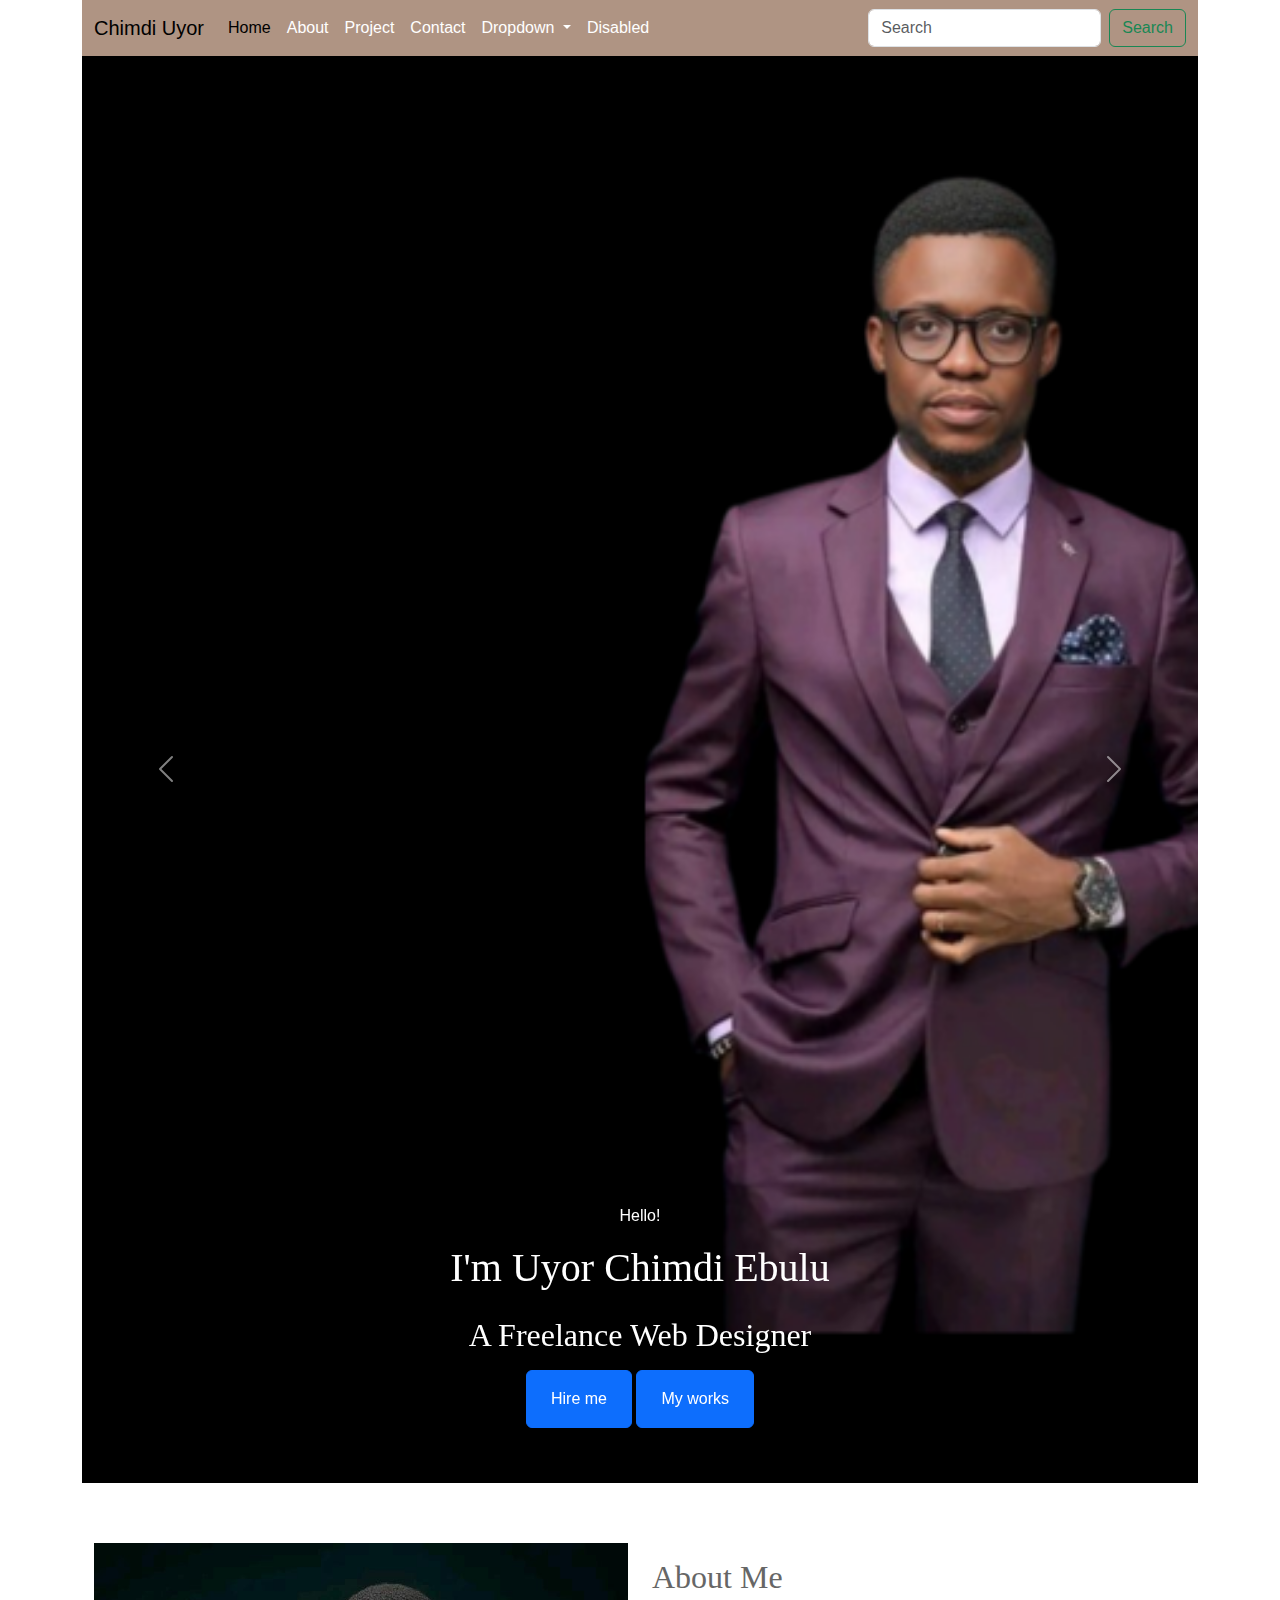
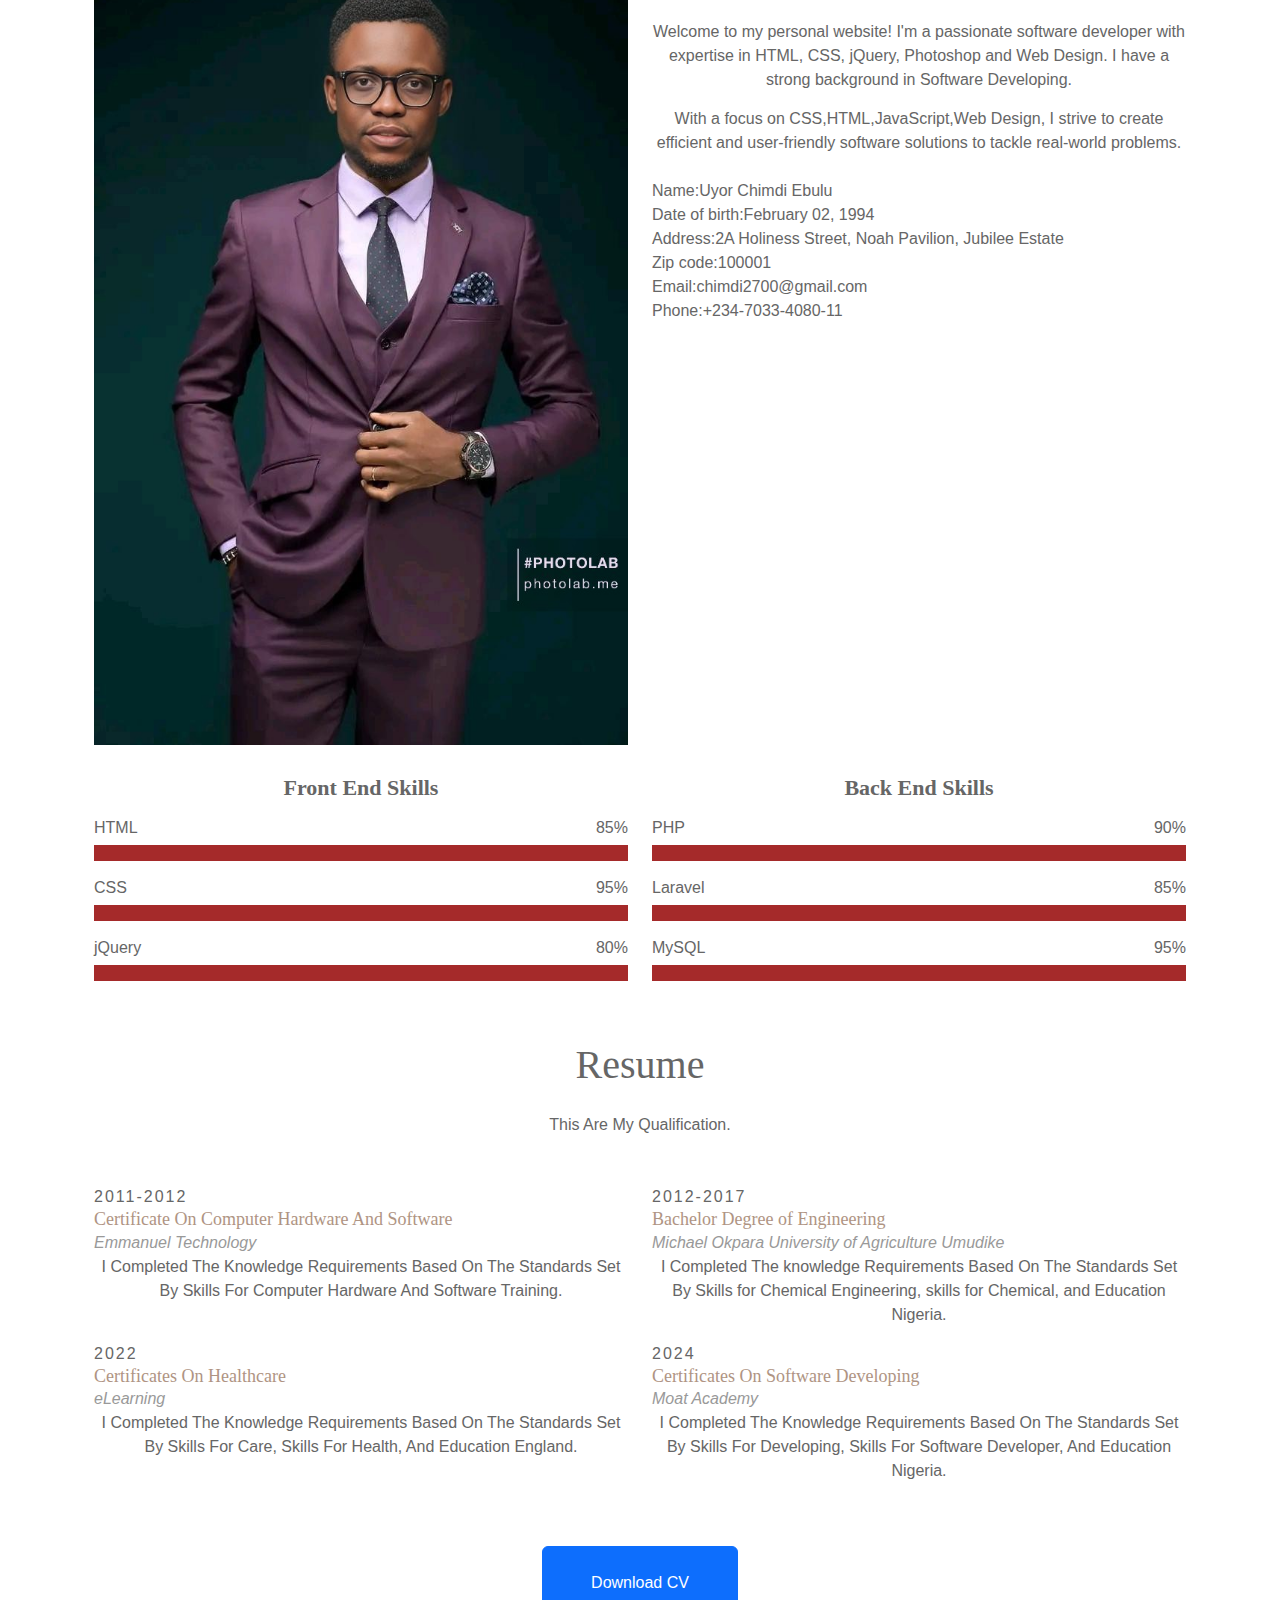
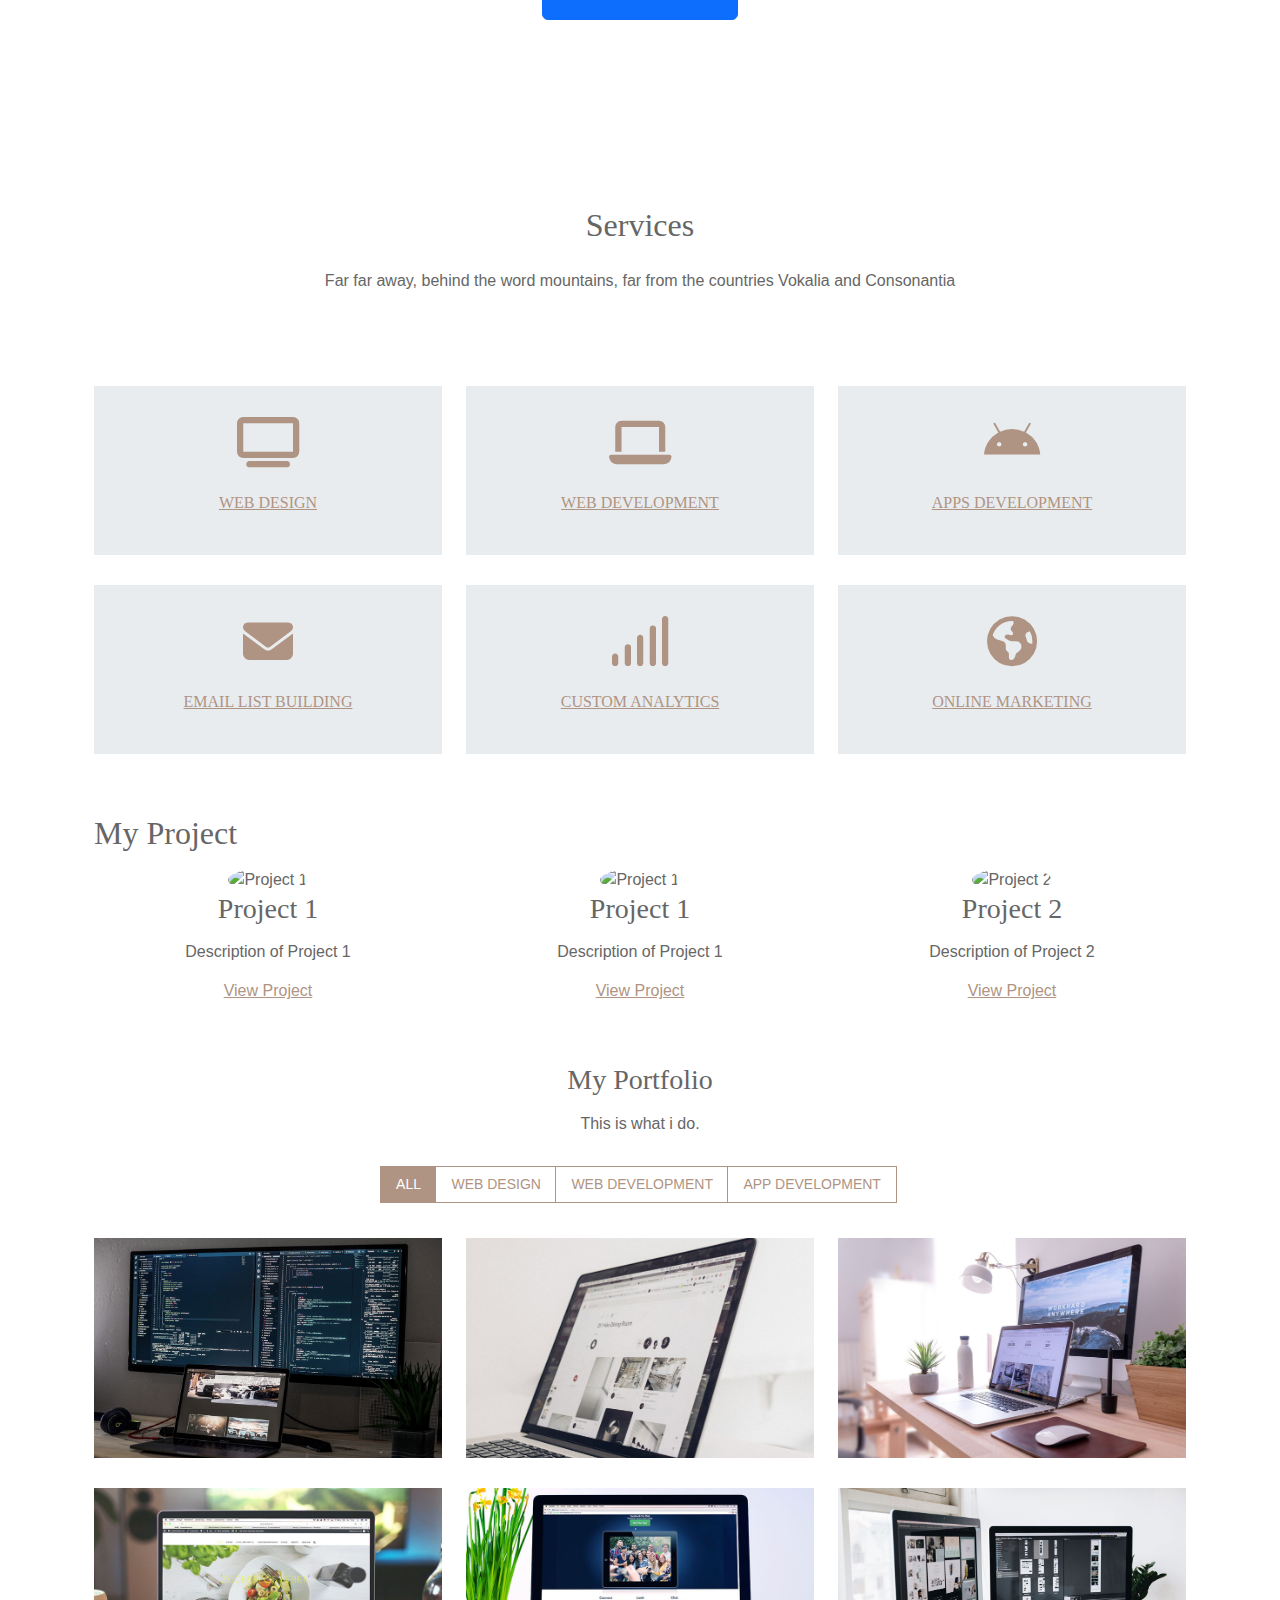
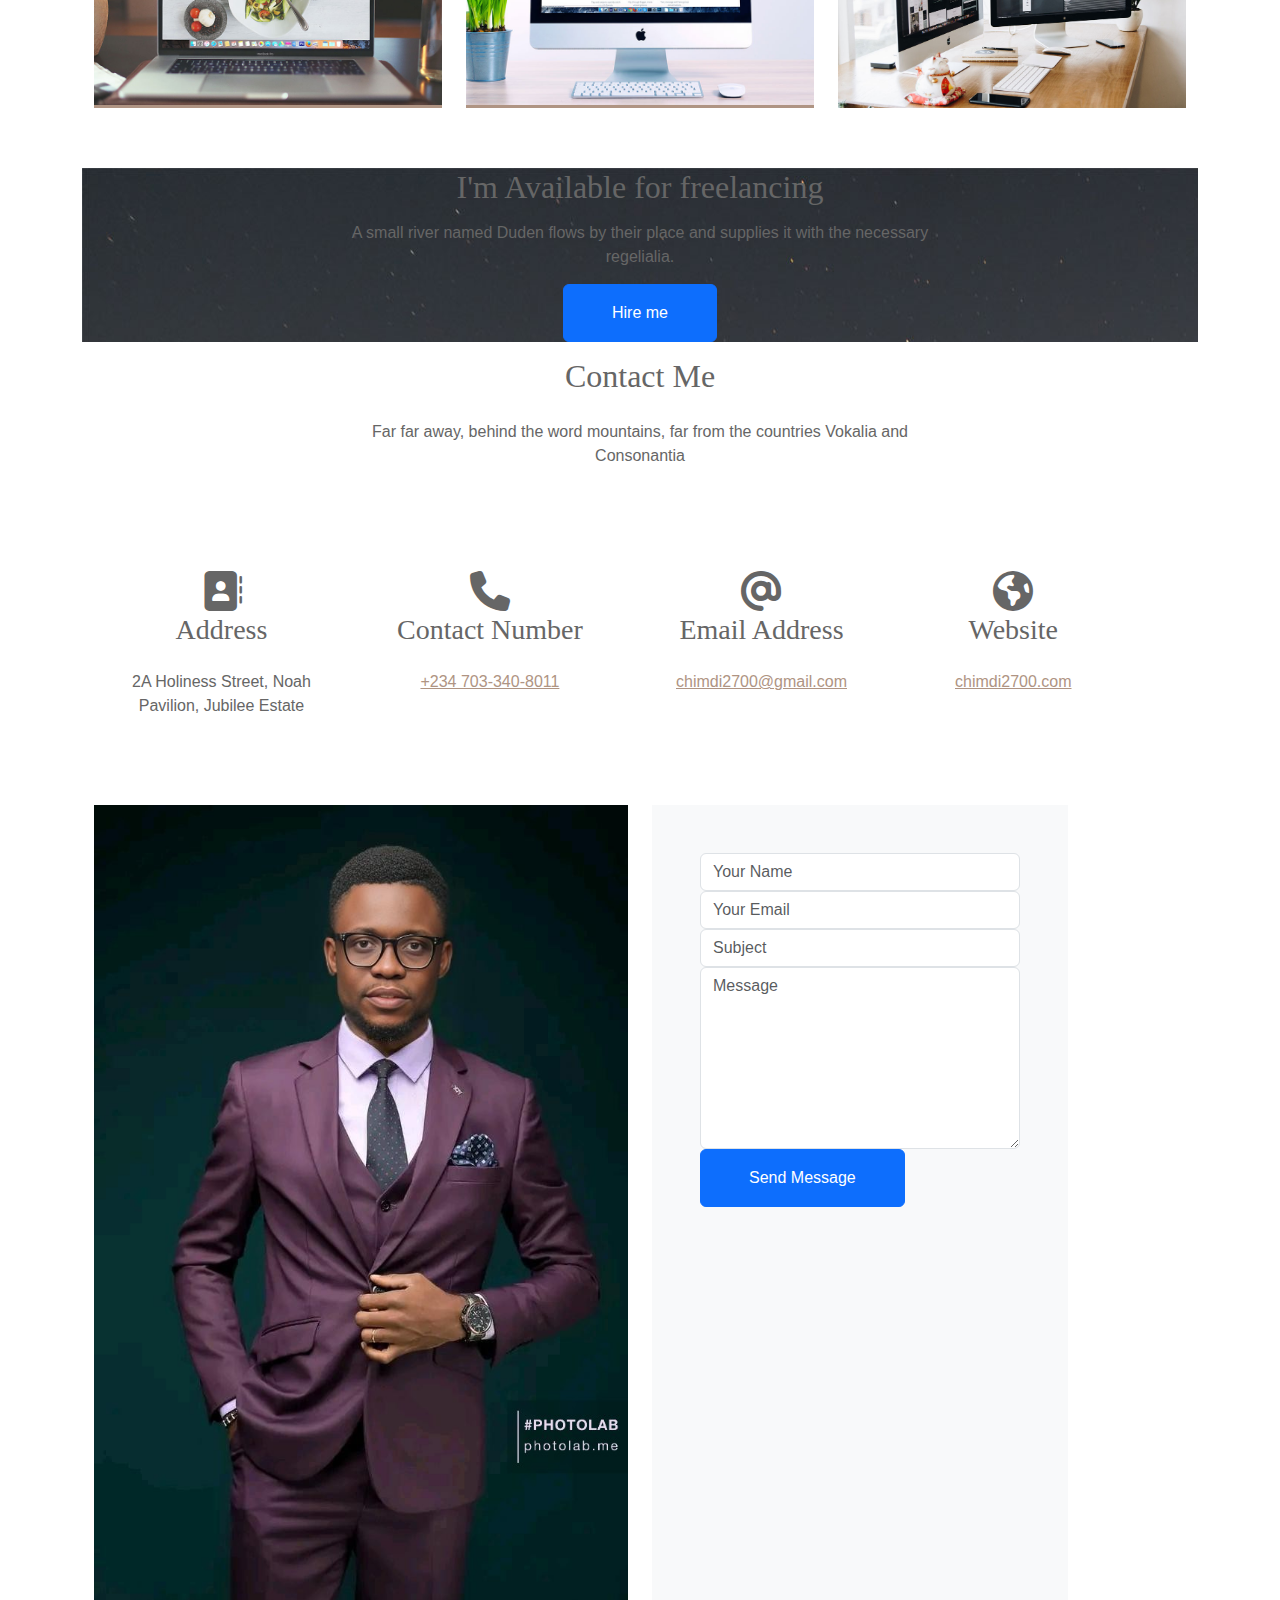
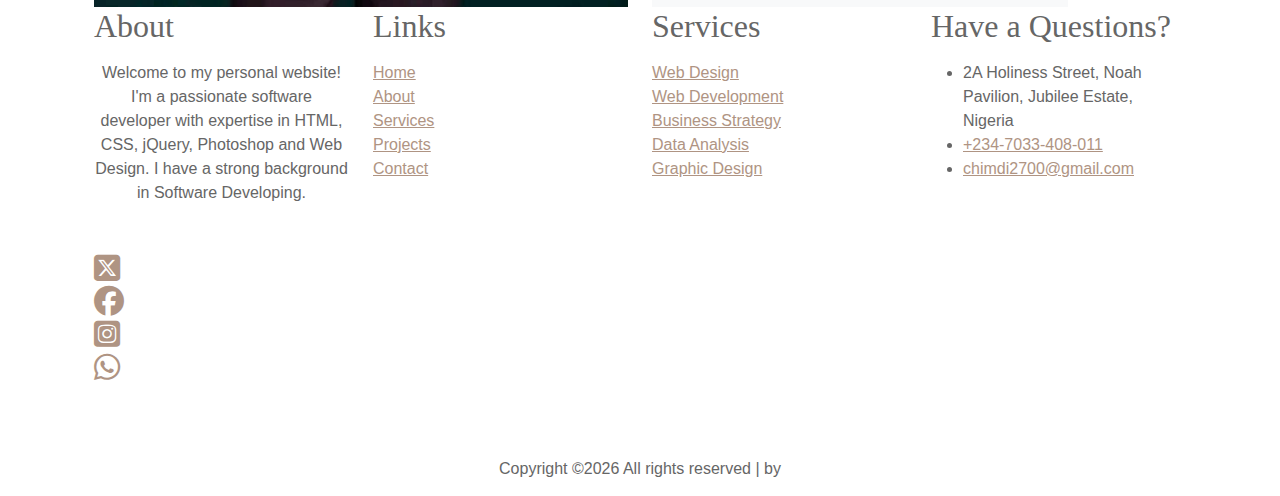
==== commit 7bbf956d: "new update" ====
--- a/index.html
+++ b/index.html
@@ -24,18 +24,27 @@
 
 		}
 		.nav-link{
-			color: ;
+			color: white;
 		}
 		.dropdown-menu li a:hover{
-			background-color: orange !important;
+			background-color: green!important;
 		}
 
+        .navbar{
+            background-color: #af9483 !important;
+        }
         
-
-
-
-
-		/*about*/
+        .project, h3, p, a{
+            text-align: center;
+        }
+
+        .project:hover{
+            box-shadow: 5px 5px 5px grey;
+        }
+
+
+
+		
 
 		
 
@@ -60,27 +69,33 @@
 
 				<nav class="navbar navbar-expand-lg bg-light">
   <div class="container-fluid">
-    <a class="navbar-brand" href="#"><img src="image/someone.jpg" width="100"></a>
+    <a class="navbar-brand" href="#">Chimdi Uyor</a>
     <button class="navbar-toggler" type="button" data-bs-toggle="collapse" data-bs-target="#navbarSupportedContent" aria-controls="navbarSupportedContent" aria-expanded="false" aria-label="Toggle navigation">
       <span class="navbar-toggler-icon"></span>
     </button>
     <div class="collapse navbar-collapse" id="navbarSupportedContent">
       <ul class="navbar-nav me-auto mb-2 mb-lg-0">
         <li class="nav-item">
-          <a class="nav-link active" aria-current="page" href="#">Home</a>
+          <a class="nav-link active" aria-current="page" href="#home">Home</a>
         </li>
         <li class="nav-item">
-          <a class="nav-link" href="#">Link</a>
+          <a class="nav-link" href="#about">About</a>
+        </li>
+        <li class="nav-item">
+          <a class="nav-link" href="#project">Project</a>
+        </li>
+        <li class="nav-item">
+          <a class="nav-link" href="#contact">Contact</a>
         </li>
         <li class="nav-item dropdown">
           <a class="nav-link dropdown-toggle" href="#" role="button" data-bs-toggle="dropdown" aria-expanded="false">
             Dropdown
           </a>
           <ul class="dropdown-menu">
-            <li><a class="dropdown-item" href="#">Action</a></li>
-            <li><a class="dropdown-item" href="#">Another action</a></li>
+            <li><a class="dropdown-item" href="#resume">Resume</a></li>
+            <li><a class="dropdown-item" href="#services">Services</a></li>
             <li><hr class="dropdown-divider"></li>
-            <li><a class="dropdown-item" href="#">Something else here</a></li>
+            <li><a class="dropdown-item" href="#portfolio">Portfolio</a></li>
           </ul>
         </li>
         <li class="nav-item">
@@ -105,7 +120,7 @@
 
 	<!-- carousel starts -->
 
-			 <section id="home-section" class="hero">
+			 <section id="home" class="hero">
 		<div id="carouselExampleControls" class="carousel slide" data-bs-ride="carousel">
   <div class="carousel-inner">
     <div class="carousel-item active">
@@ -115,7 +130,7 @@
       	<span class="subheading">Hello!</span>
         <h1 class="mb-4 mt-3">I'm <span>Uyor Chimdi Ebulu</span></h1>
         <h2>A Freelance Web Designer</h2>
-        <p><a href="#" class="btn btn-primary py-3 px-4">Hire me</a> <a href="#" class="btn btn-white btn-outline-white py-3 px-4">My works</a></p>
+        <p><a href="#" class="btn btn-primary py-3 px-4">Hire me</a> <a href="#" class="btn btn-primary py-3 px-4">My works</a></p>
       </div>
     </div>
     </div>
@@ -125,7 +140,7 @@
       <div class="text">
       	<span class="subheading">Hello!</span>
         <h1 class="mb-4 mt-3">I'm a <span>web designer</span> based in Nigeria</h1>
-        <p><a href="#" class="btn btn-primary py-3 px-4">Hire me</a> <a href="#" class="btn btn-white btn-outline-white py-3 px-4">My works</a></p>
+        <p><a href="#" class="btn btn-primary py-3 px-4">Hire me</a> <a href="#" class="btn btn-primary py-3 px-4">My works</a></p>
 
       </div>
     </div>
@@ -158,9 +173,9 @@
     	<img src="image/ar.jpg" alt="just another image" class="img-fluid">
     </div>
 	<div class="col-md">
-		<h1 class="big">About</h1>
+		<h1 class="big"></h1>
 	     <h2 class="mb-4">About Me</h2>
-		 <p>Welcome to my personal website! I'm a passionate software developer with expertise in HTML, CSS, jQuery, Photoshop and Web Design. I have a strong background in [mention your relevant experience or education].</p>
+		 <p>Welcome to my personal website! I'm a passionate software developer with expertise in HTML, CSS, jQuery, Photoshop and Web Design. I have a strong background in Software Developing.</p>
     	<p>With a focus on CSS,HTML,JavaScript,Web Design, I strive to create efficient and user-friendly software solutions to tackle real-world problems.</p>
 <ul class="about-info mt-4 px-md-0 px-2">
 	<li class="d-flex"><span>Name:</span> <span> Uyor Chimdi Ebulu</span></li>
@@ -250,7 +265,7 @@
           <div class="col-md-10 heading-section text-center ftco-animate">
             <header class="section-header">
           	<h1 class="big big-2">Resume</h1>
-            <h2 class="mb-4">Resume</h2>
+            <h2 class="mb-4"></h2>
             <p>This Are My Qualification.</p>
         </header>
           </div>
@@ -258,7 +273,7 @@
 
 <div class="row">
 	<div class="col-md">
-		<div class="exp-columu" style="box-shadow: 5px 5px 5px lightgreen; hover: box-shadow:none">
+		<div class="exp-columu">
     	<span class="exp-date">2011-2012</span>
     	<h2 class="exp-company">Certificate On Computer Hardware And Software</h2>
     	<span class="exp-designation">Emmanuel Technology</span>
@@ -317,7 +332,7 @@
     <div class="container">
 	<div class="row justify-content-center py-5 mt-5">
           <div class="col-md-12 heading-section text-center ftco-animate">
-          	<h1 class="big big-2">Services</h1>
+          	<h1 class="big big-2"></h1>
             <h2 class="mb-4">Services</h2>
             <p>Far far away, behind the word mountains, far from the countries Vokalia and Consonantia</p>
           </div>
@@ -380,7 +395,7 @@
 	
 	<!--Services end-->
 
-    
+    <!--project-->
 
 
  <section id="project">
@@ -389,8 +404,8 @@
         <!-- Showcase your projects here with images, descriptions, and links -->
     <div class="row">
      <div class="col-md">
-        <div class="project">
-     <img src="image/school.png" alt="Project 1" class="img-fluid">
+        <div class="project" >
+     <img src="image/school.png" alt="Project 1" class="img-fluid" style="border-radius:50%">
         <h3>Project 1</h3>
         <p>Description of Project 1</p>
         <a href="chimdiproject/index.html">View Project</a>
@@ -398,7 +413,7 @@
         </div>
         <div class="col-md">
         <div class="project">
-        <img src="image/po.png" alt="Project 1" class="img-fluid">
+        <img src="image/po.png" alt="Project 1" class="img-fluid" style="border-radius:50%">
         <h3>Project 1</h3>
         <p>Description of Project 1</p>
         <a href="minproject2/index.html">View Project</a>
@@ -406,7 +421,7 @@
         </div>
          <div class="col-md">
          <div class="project">
-        <img src="image/store.png" alt="Project 2" class="img-fluid">
+        <img src="image/store.png" alt="Project 2" class="img-fluid" style="border-radius:50%">
         <h3>Project 2</h3>
         <p>Description of Project 2</p>
         <a href="Assignment2/index.html">View Project</a>
@@ -525,11 +540,11 @@
         </section>
 
 <!--contact section-->
- <section class="ftco-section contact-section ftco-no-pb" id="contact-section">
+ <section class="ftco-section contact-section ftco-no-pb" id="contact">
       <div class="container">
         <div class="row justify-content-center mb-5 pb-3">
           <div class="col-md-7 heading-section text-center ftco-animate">
-            <h1 class="big big-2">Contact</h1>
+            <h1 class="big big-2"></h1>
             <h2 class="mb-4">Contact Me</h2>
             <p>Far far away, behind the word mountains, far from the countries Vokalia and Consonantia</p>
           </div>
@@ -611,7 +626,7 @@
           <div class="col-md">
             <div class="ftco-footer-widget mb-4">
               <h2 class="ftco-heading-2">About</h2>
-              <p>Far far away, behind the word mountains, far from the countries Vokalia and Consonantia, there live the blind texts.</p>
+              <p>Welcome to my personal website! I'm a passionate software developer with expertise in HTML, CSS, jQuery, Photoshop and Web Design. I have a strong background in Software Developing.</p>
               <ul class="ftco-footer-social list-unstyled float-md-left float-lft mt-5">
                 <li class="ftco-animate"><a href="#"><span class="icon-twitter"><i class="fa-brands fa-square-x-twitter" style="font-size:30px"></i></span></a></li>
                 <li class="ftco-animate"><a href="#"><span class="icon-facebook"><i class="fa-brands fa-facebook" style="font-size:30px"></i></span></a></li>
@@ -624,11 +639,11 @@
             <div class="ftco-footer-widget mb-4 ml-md-4">
               <h2 class="ftco-heading-2">Links</h2>
               <ul class="list-unstyled">
-                <li><a href="#"><span class="icon-long-arrow-right mr-2"></span>Home</a></li>
-                <li><a href="#"><span class="icon-long-arrow-right mr-2"></span>About</a></li>
-                <li><a href="#"><span class="icon-long-arrow-right mr-2"></span>Services</a></li>
-                <li><a href="#"><span class="icon-long-arrow-right mr-2"></span>Projects</a></li>
-                <li><a href="#"><span class="icon-long-arrow-right mr-2"></span>Contact</a></li>
+                <li><a href="#home"><span class="icon-long-arrow-right mr-2"></span>Home</a></li>
+                <li><a href="#about"><span class="icon-long-arrow-right mr-2"></span>About</a></li>
+                <li><a href="#service"><span class="icon-long-arrow-right mr-2"></span>Services</a></li>
+                <li><a href="#projest"><span class="icon-long-arrow-right mr-2"></span>Projects</a></li>
+                <li><a href="#contact"><span class="icon-long-arrow-right mr-2"></span>Contact</a></li>
               </ul>
             </div>
           </div>
--- a/index.css
+++ b/index.css
@@ -158,7 +158,7 @@
     background: #AF9483;
 }
 
-.resume .exp-column:hover::before {
+.exp-column:hover::before {
     transition: .3s;
     right: 15px;
 }
@@ -200,9 +200,10 @@
     margin-bottom: 1;
 }
 
-
-
-
+.exp-columu:hover{
+  box-shadow: 5px 5px 5px gray;
+  
+}
 
 
 
